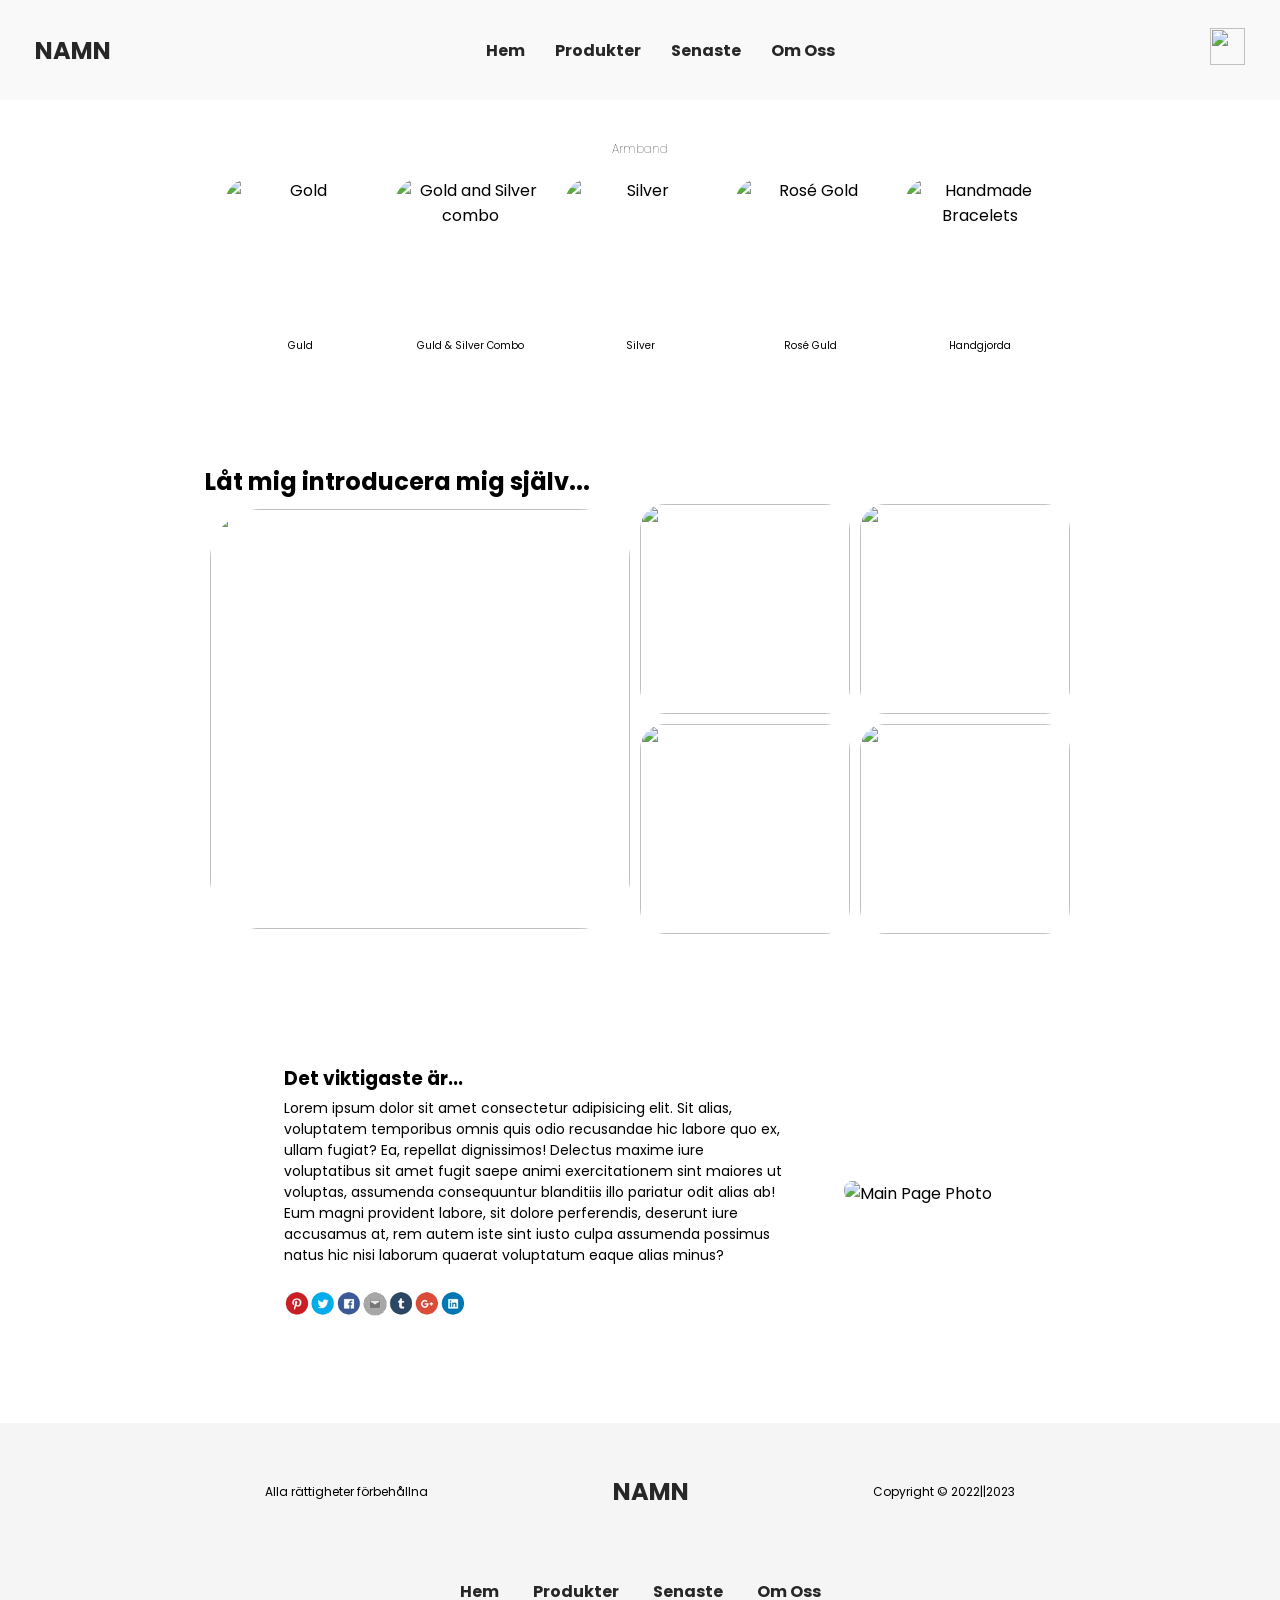
==== index.html @ fe63a600 "new" ====
<!DOCTYPE html>
<html lang="en">
<head>
    <meta charset="UTF-8">
    <meta http-equiv="X-UA-Compatible" content="IE=edge">
    <meta name="viewport" content="width=device-width, initial-scale=1.0">
    <title>NAMN</title>
    <link rel="stylesheet" href="css/style.css">
</head>

<body>

    <header>
        <section id="header-section">
            <div id="logo-div">
                <h2>NAMN</h2>
            </div>
            <div id="nav-div">
                <nav>
                    <ul id="nav-ul">
                        <a href="http://127.0.0.1:5500/index.html" class="nav-a" class="fade-in">Hem</a>
                        <a href="http://127.0.0.1:5500/item.html" class="nav-a">Produkter</a>
                        <a href="http://127.0.0.1:5500/latest.html" class="nav-a">Senaste</a>
                        <a href="http://127.0.0.1:5500/aboutus.html" class="nav-a">Om Oss</a>
                    </ul>
                </nav>
            </div>
            <div id="cart-div">
                <a href="http://127.0.0.1:5500/cart.html">
                    <img id="shopping-bag" src="https://img.icons8.com/material/96/null/shopping-bag--v1.png"/>
                </a>
            </div>
        </section>
    </header>

    <main>
        <section id="diff-brac">
            <h1 id="brac-title">Armband</h1>
            <div id="diff-brac-coll">
                <div id="brac-g" class="brac-div">
                    <img class="img-brac" src="https://mulicollection.com/wp-content/uploads/2021/08/ropechainbracelet-1.jpg" alt="Gold">
                    <p class="brac-p">Guld</p>
                </div>
                <div id="brac-gsc" class="brac-div">
                    <img class="img-brac" src="https://www.edblad.com/img/1064/1200/resize/e/d/edblad-tennis-bracelet-gold-steel-cu-124913.jpg" alt="Gold and Silver combo">
                    <p class="brac-p">Guld & Silver Combo</p>
                </div>
                <div id="brac-s" class="brac-div">
                    <img class="img-brac" src="https://i00.eu/img/413/1200x630/dx3n0v9j/53200.jpg" alt="Silver">
                    <p class="brac-p">Silver</p>
                </div>
                <div id="brac-rg" class="brac-div">
                    <img class="img-brac" src="https://assets.hermes.com/is/image/hermesproduct/kelly-bracelet-small-model--109032B%2000-worn-2-0-0-800-800_g.jpg" alt="Rosé Gold">
                    <p class="brac-p">Rosé Guld</p>
                </div>
                <div id="brac-hm" class="brac-div">
                    <img class="img-brac" src="https://cf.shopee.ph/file/92b703162d908feb8e11d3dda198918f_tn" alt="Handmade Bracelets">
                    <p class="brac-p">Handgjorda</p>
                </div>
            </div>
        </section>

        <section id="main-page-info">
            <h1 id="content-title">Låt mig introducera mig själv...</h1>
            <div id="content">
                <div id="content-big-img-div">
                    <img id="content-big-img" src="https://assets.hermes.com/is/image/hermesproduct/finesse-bracelet--219410B%2000-worn-2-0-0-800-800_g.jpg" alt="">
                </div>
                <div id="content-small-img-div">
                    <div id="content-div-one">
                        <img class="content-small-img" src="https://cdn.shopify.com/s/files/1/2717/9338/products/fwcc_petite_navette_bracelete_crystal_1f5cb4fd-4110-4efd-97fd-48c0223bf688_700x700.jpg?v=1664975028" alt="">
                        <img class="content-small-img" src="https://quickbutik.imgix.net/15283X/products/63b6ed62478ef.jpeg" alt="">
                    </div>
                    <div id="content-div-two">
                        <img class="content-small-img" src="https://cdn.shopify.com/s/files/1/2717/9338/products/zarazara_700x700.jpg?v=1643012991" alt="">
                        <img class="content-small-img" src="https://lilyandrose.se/wp-content/uploads/2018/08/50251.jpg" alt="">
                    </div>
                </div>
            </div>
        </section>

        <section id="main-page-text-info">
            <div id="main-page-text-content">
                <div id="main-page-text">
                    <h3>Det viktigaste är...</h3>
                    <p id="main-text-p">Lorem ipsum dolor sit amet consectetur adipisicing elit. Sit alias, voluptatem temporibus omnis quis odio recusandae hic labore quo ex, ullam fugiat? Ea, repellat dignissimos! Delectus maxime iure voluptatibus sit amet fugit saepe animi exercitationem sint maiores ut voluptas, assumenda consequuntur blanditiis illo pariatur odit alias ab! Eum magni provident labore, sit dolore perferendis, deserunt iure accusamus at, rem autem iste sint iusto culpa assumenda possimus natus hic nisi laborum quaerat voluptatum eaque alias minus?</p>
                    <div id="share-button">
                        <div id="social-media-share-buttons">
                            <a href="http://127.0.0.1:5500/item.html">
                                <img id="smsb" src="img/misc/share.png" alt="Social Media Share buttons">
                            </a>
                            
                        </div>
                    </div>
                </div>
                <div id="main-page-text-photo">
                    <img id="main-photo" src="https://assets.hermes.com/is/image/hermesproduct/finesse-bracelet--219410B%2000-worn-2-0-0-800-800_g.jpg" alt="Main Page Photo">
                </div>
            </div>
        </section>
    </main>

    <footer>
        <div id="footer-div">
            <p class="footer-p">Alla rättigheter förbehållna</p>
            <h2>NAMN</h2>
            <p class="footer-p">Copyright © 2022||2023</p>
        </div>
        <div id="nav-div2">
            <nav id="nav-footer-div2">
                <ul id="ul-footer2">
                    <a href="http://127.0.0.1:5500/index.html" class="nav-a" class="fade-in">Hem</a>
                    <a href="http://127.0.0.1:5500/item.html" class="nav-a">Produkter</a>
                    <a href="http://127.0.0.1:5500/latest.html" class="nav-a">Senaste</a>
                    <a href="http://127.0.0.1:5500/aboutus.html" class="nav-a">Om Oss</a>
                </ul>
            </nav>
        </div>
    </footer>

    <script src="js/script.js"></script>

</body>
</html>
---- css/style.css ----
@import url('https://fonts.googleapis.com/css2?family=Poppins:wght@500&display=swap');

* {
    margin: 0;
    padding: 0;
    font-family: 'Poppins', sans-serif;
}

body {
    margin: 0;
    padding: 0;
    background-color: white;
}

html {
    scroll-behavior: smooth;
}

#header-section {
    display: flex;
    justify-content: space-between;
    align-items: center;
    text-align: center;
    width: auto;
    height: 100px;
    background-color: rgb(249, 249, 249);
}

h2 {
    color: rgb(39, 39, 39);
}

#logo-div {
    margin: 35px;
}

#nav-ul {
    display: flex;
}

nav a {
    text-decoration: none;
    margin: 15px;
    color: rgb(39, 39, 39);
    font-weight: bold;
    transition: 0.25s;
    font-size: 16px;
}

nav a:hover {
    color: rgb(119, 119, 119);
}

nav a:not(:hover) {
    opacity: 100%;
}

#cart-div {
    margin: 35px;
}

#shopping-bag {
    width: 35px;
    height: 37.5px;
}

@media screen and (max-width: 800px) {
    nav a {
        display: none;
    }
}

#diff-brac {
    display: grid;
    justify-content: center;
    align-items: center;
    text-align: center;
    margin-top: 40px;
}

#diff-brac-coll {
    display: flex;
    align-items: center;
    justify-content: center;
    margin: 10px;
}

.brac-p {
    font-size: 10px;
}

#brac-title {
    font-size: 12px;
    font-weight: 100;
}

.img-brac {
    display: grid;
    height: 150px;
    width: 150px;
    margin: 10px;
    border: none;
    border-radius: 25px;
    transition: 0.35s;
}

.img-brac:hover {
    opacity: 60%;
}

.img-brac:not(:hover) {
    opacity: 100%;
}

p {
    font-size: 14px;
    text-align: center;
}

#main-page-info {
    margin: 50px;
    display: grid;
    justify-content: center;
    align-items: center;
}

#content {
    display: flex;
    justify-content: center;
    align-items: center;
    text-align: center;
}

#content-big-img-div {
    display: flex;
    align-items: center;
    justify-content: center;
}

#content-small-img-div {
    display: grid;
    justify-content: center;
    text-align: center;
    align-items: center ;
}

.content-small-img {
    height: 210px;
    width: 210px;
    margin: 5px;
    transition: .35s;
    border: 0 solid;
    border-radius: 25px;
}

.content-small-img:hover {
    height: 220px;
    width: 220px;
}

#content-big-img:not(:hover) {
    height: 210px;
    width: 210px;
}

#content-big-img {
    height: 420px;
    width: 420px;
    margin: 5px;
    transition: .35s;
    border: 0 solid;
    border-radius: 50px;
}

#content-big-img:hover {
    height: 430px;
    width: 430px;
}

#content-big-img:not(:hover) {
    height: 420px;
    width: 420px;
}

#content-div-one {
    display: flex;
    justify-content: center;
    align-items: center;
}

#content-div-two {
    display: flex;
    justify-content: center;
    align-items: center;
}

#content-title {
    margin-top: 50px;
}

#main-page-text-info {
    display: flex;
    justify-content: center;
    align-items: center;
    margin-bottom: 100px;
}

#main-page-text-content {
    width: 950px;
    display: flex;
    justify-content: center;
    align-items: center;
    margin-top: 75px;
}

#main-page-text-photo {
    margin-left: 25px;
}

#main-photo {
    height: 500px;
    width: 500px;
    margin: 5px;
    border: 0 solid;
    border-radius: 50px 100px 50px 100px;
}

#main-page-text {
    width: 500px;
    margin-right: 30px;
}

#main-text-p {
    margin-top: 5px;
    text-align: start;
    font-size: 14px;
}

#smsb {
    margin-top: 25px;
    height: 25px;
}

#nav-div2 {
    display: flex;
    justify-content: center;
    align-items: center;
    text-align: center;
}

footer {
    display: grid;
    justify-content: center;
    align-items: center;
    height: 200px;
    width: auto;
    background-color: whitesmoke;
}

#footer-div {
    display: flex;
    align-items: center;
    text-align: center;
    justify-content: space-between;
    width: 750px;
    height: 100px;
}

.footer-p {
    font-size: 12px;
}
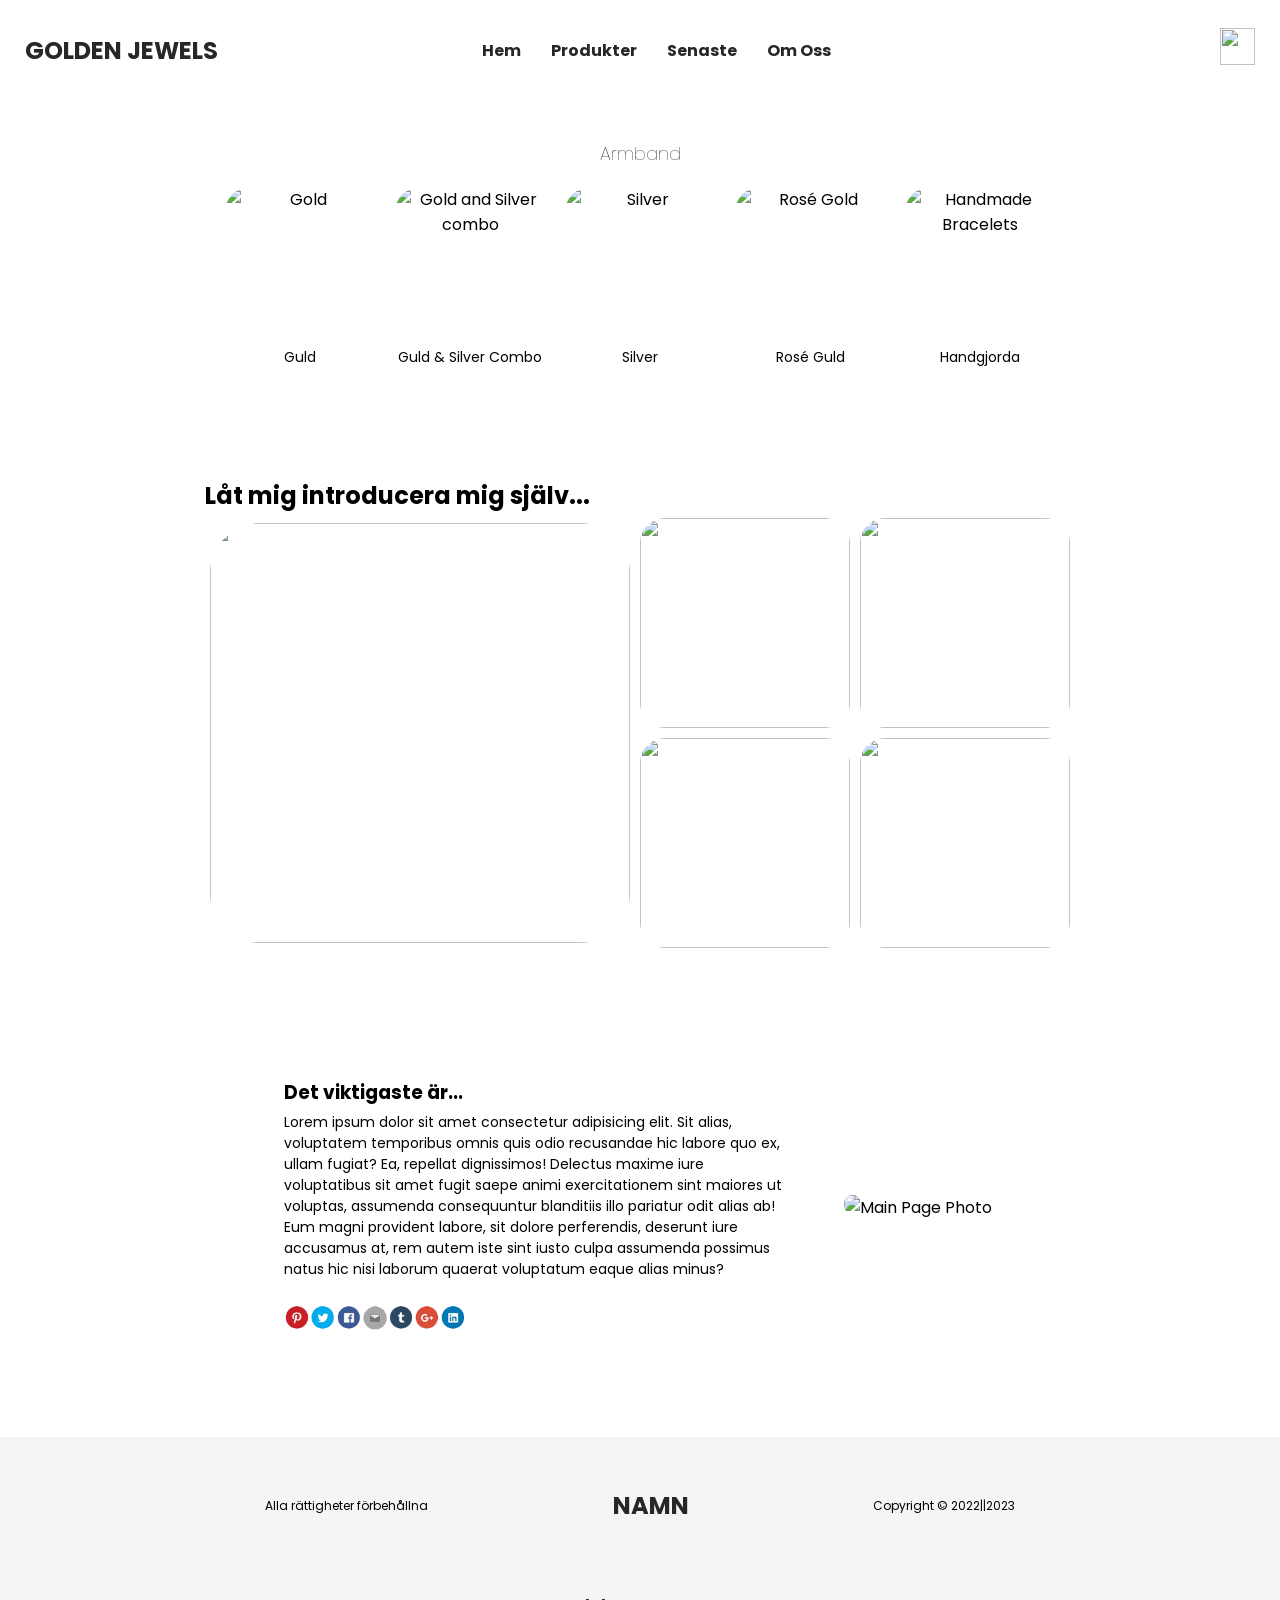
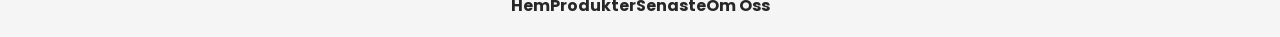
==== commit d23d6204: "new2" ====
--- a/index.html
+++ b/index.html
@@ -4,7 +4,7 @@
     <meta charset="UTF-8">
     <meta http-equiv="X-UA-Compatible" content="IE=edge">
     <meta name="viewport" content="width=device-width, initial-scale=1.0">
-    <title>NAMN</title>
+    <title>GOLDEN JEWELS</title>
     <link rel="stylesheet" href="css/style.css">
 </head>
 
@@ -13,20 +13,18 @@
     <header>
         <section id="header-section">
             <div id="logo-div">
-                <h2>NAMN</h2>
+                <h2>GOLDEN JEWELS</h2>
             </div>
-            <div id="nav-div">
-                <nav>
-                    <ul id="nav-ul">
-                        <a href="http://127.0.0.1:5500/index.html" class="nav-a" class="fade-in">Hem</a>
-                        <a href="http://127.0.0.1:5500/item.html" class="nav-a">Produkter</a>
-                        <a href="http://127.0.0.1:5500/latest.html" class="nav-a">Senaste</a>
-                        <a href="http://127.0.0.1:5500/aboutus.html" class="nav-a">Om Oss</a>
-                    </ul>
-                </nav>
-            </div>
+            <nav id="nav-div">
+                <ul id="nav-ul">
+                    <li><a href="index.html" class="nav-a">Hem</a></li>
+                    <li><a href="products.html" class="nav-a">Produkter</a></li>
+                    <li><a href="latest.html" class="nav-a">Senaste</a></li>
+                    <li><a href="aboutus.html" class="nav-a">Om Oss</a></li>
+                </ul>
+            </nav>
             <div id="cart-div">
-                <a href="http://127.0.0.1:5500/cart.html">
+                <a href="cart.html">
                     <img id="shopping-bag" src="https://img.icons8.com/material/96/null/shopping-bag--v1.png"/>
                 </a>
             </div>
@@ -69,11 +67,11 @@
                 <div id="content-small-img-div">
                     <div id="content-div-one">
                         <img class="content-small-img" src="https://cdn.shopify.com/s/files/1/2717/9338/products/fwcc_petite_navette_bracelete_crystal_1f5cb4fd-4110-4efd-97fd-48c0223bf688_700x700.jpg?v=1664975028" alt="">
-                        <img class="content-small-img" src="https://quickbutik.imgix.net/15283X/products/63b6ed62478ef.jpeg" alt="">
+                        <img class="content-small-img" src="https://cdn.shopify.com/s/files/1/2717/9338/products/zarazara_700x700.jpg?v=1643012991" alt="">
                     </div>
                     <div id="content-div-two">
                         <img class="content-small-img" src="https://cdn.shopify.com/s/files/1/2717/9338/products/zarazara_700x700.jpg?v=1643012991" alt="">
-                        <img class="content-small-img" src="https://lilyandrose.se/wp-content/uploads/2018/08/50251.jpg" alt="">
+                        <img class="content-small-img" src="https://cdn.shopify.com/s/files/1/2717/9338/products/fwcc_petite_navette_bracelete_crystal_1f5cb4fd-4110-4efd-97fd-48c0223bf688_700x700.jpg?v=1664975028" alt="">
                     </div>
                 </div>
             </div>
@@ -86,7 +84,7 @@
                     <p id="main-text-p">Lorem ipsum dolor sit amet consectetur adipisicing elit. Sit alias, voluptatem temporibus omnis quis odio recusandae hic labore quo ex, ullam fugiat? Ea, repellat dignissimos! Delectus maxime iure voluptatibus sit amet fugit saepe animi exercitationem sint maiores ut voluptas, assumenda consequuntur blanditiis illo pariatur odit alias ab! Eum magni provident labore, sit dolore perferendis, deserunt iure accusamus at, rem autem iste sint iusto culpa assumenda possimus natus hic nisi laborum quaerat voluptatum eaque alias minus?</p>
                     <div id="share-button">
                         <div id="social-media-share-buttons">
-                            <a href="http://127.0.0.1:5500/item.html">
+                            <a href="item.html">
                                 <img id="smsb" src="img/misc/share.png" alt="Social Media Share buttons">
                             </a>
                             
@@ -109,10 +107,10 @@
         <div id="nav-div2">
             <nav id="nav-footer-div2">
                 <ul id="ul-footer2">
-                    <a href="http://127.0.0.1:5500/index.html" class="nav-a" class="fade-in">Hem</a>
-                    <a href="http://127.0.0.1:5500/item.html" class="nav-a">Produkter</a>
-                    <a href="http://127.0.0.1:5500/latest.html" class="nav-a">Senaste</a>
-                    <a href="http://127.0.0.1:5500/aboutus.html" class="nav-a">Om Oss</a>
+                    <a href="index.html" class="nav-a" class="fade-in">Hem</a>
+                    <a href="products.html" class="nav-a">Produkter</a>
+                    <a href="latest.html" class="nav-a">Senaste</a>
+                    <a href="aboutus.html" class="nav-a">Om Oss</a>
                 </ul>
             </nav>
         </div>
--- a/css/style.css
+++ b/css/style.css
@@ -18,12 +18,12 @@
 
 #header-section {
     display: flex;
-    justify-content: space-between;
-    align-items: center;
-    text-align: center;
-    width: auto;
+    justify-content: center;
+    align-items: center;
+    text-align: center;
+    width: 100%;
     height: 100px;
-    background-color: rgb(249, 249, 249);
+    background-color: white;
 }
 
 h2 {
@@ -31,16 +31,37 @@
 }
 
 #logo-div {
-    margin: 35px;
+    display: flex;
+    justify-content: center;
+    align-items: center;
+    text-align: center;
+    margin-left: 25px;
+}
+
+#nav-div {
+    flex: 1;
+}
+
+nav {
+    display: flex;
+    justify-content: center;
+}
+
+nav ul {
+    display: flex;
+    list-style: none;
 }
 
 #nav-ul {
-    display: flex;
+    margin-right: 125px;
+}
+
+nav li {
+    margin: 0 15px;
 }
 
 nav a {
     text-decoration: none;
-    margin: 15px;
     color: rgb(39, 39, 39);
     font-weight: bold;
     transition: 0.25s;
@@ -56,7 +77,7 @@
 }
 
 #cart-div {
-    margin: 35px;
+    margin-right: 25px;
 }
 
 #shopping-bag {
@@ -86,11 +107,11 @@
 }
 
 .brac-p {
-    font-size: 10px;
+    font-size: 14px;
 }
 
 #brac-title {
-    font-size: 12px;
+    font-size: 18px;
     font-weight: 100;
 }
 
@@ -248,6 +269,214 @@
     text-align: center;
 }
 
+#section-item {
+    margin-top: 50px;
+    display: flex;
+    justify-content: center;
+    align-items: center;
+}
+
+#item-main {
+    background-color: white;
+}
+
+#item-photos {
+    display: grid;
+    justify-content: center;
+    width: 500px;
+    margin-left: 200px;
+    margin-right: 200px;
+}
+
+#item-photo-big, .item-photo-small {
+    box-shadow: 2px 2px 5px rgba(0, 0, 0, 0.3);
+}
+
+#title-item {
+    display: grid;
+    justify-content: start;
+    margin-left: 10px;
+}
+
+#item-h1 {
+    font-size: 32px;
+    font-weight: 1;
+}
+
+#item-h1-p {
+    text-align: start;
+    font-size: 12px;
+}
+
+.line {
+    width: 400px;
+    height: 4px;
+    margin: 10px;
+    border: 0;
+    border-radius: 50px;
+    background-color: rgb(219, 219, 219);
+}
+
+#line1 {
+    margin-top: 75px;
+}
+
+#line2 {
+    margin-bottom: 100px;
+}
+
+.line-flex {
+    display: flex;
+    align-items: center;
+    justify-content: center;
+}
+
+#item-photo-big {
+    height: 550px;
+    width: 550px;
+    border: 0 solid;
+    border-radius: 5px;
+}
+
+.item-photo-small {
+    height: 75px;
+    width: 75px;
+    border: 0 solid;
+    border-radius: 5px;
+    margin-top: 10px;
+}
+
+.item-photo-small:hover {
+    opacity: 50%;
+}
+
+#item-photo-big:hover {
+    opacity: 50%;
+}
+
+#item-choice {
+    display: grid;
+    justify-content: center;
+    align-items: center;
+    text-align: center;
+    width: 400px;
+    margin: 50px;
+}
+
+#item-button1 {
+    display: flex;
+    justify-content: space-between;
+    align-items: center;
+    text-align: center;
+    height: 30px;
+    margin: 5px;
+    margin-left: 10px;
+    margin-right: 5px;
+}
+
+#upp-down-buttons {
+    display: flex;
+    justify-content: center;
+    align-items: center;
+}
+
+#minus {
+    border: 0 solid gray;
+    color: white;
+    border-radius: 5px;
+    background-color: rgb(22, 22, 22);
+    cursor: pointer;
+    height: 21px;
+    width: 25px;
+    margin: 5px;
+}
+
+#zero {
+    display: flex;
+    align-items: center;
+    justify-content: center;
+    border: 0 solid gray;
+    color: white;
+    border-radius: 5px;
+    background-color: rgb(22, 22, 22);
+    cursor: pointer;
+    height: 25px;
+    width: 25px;
+    margin: 5px;
+}
+
+#plus {
+    border: 0 solid gray;
+    color: white;
+    border-radius: 5px;
+    background-color: rgb(22, 22, 22);
+    cursor: pointer;
+    height: 21px;
+    width: 25px;
+    margin: 5px;
+}
+
+#size {
+    display: flex;
+    align-items: center;
+    justify-content: center;
+    border: 0 solid gray;
+    color: white;
+    border-radius: 5px;
+    background-color: rgb(22, 22, 22);
+    cursor: pointer;
+    height: 30px;
+    width: 75px;
+    margin: 5px;
+    margin-right: 10px;
+}
+
+#cart-button {
+    display: flex;
+    align-items: center;
+    justify-content: center;
+    border: 0 solid gray;
+    color: white;
+    border-radius: 5px;
+    background-color: rgb(22, 22, 22);
+    cursor: pointer;
+    height: 30px;
+    width: 150px;
+    margin: 5px;
+    margin-right: -1px;
+}
+
+#item-button2 {
+    display: flex;
+    justify-content: space-between;
+    align-items: center;
+    text-align: center;
+    margin-left: 10px;
+}
+
+#item-button3 {
+    display: flex;
+    justify-content: space-between;
+    align-items: center;
+    text-align: center;
+    margin-left: 10px;
+    margin-right: 10px;
+}
+
+.item-p {
+    text-align: start;
+}
+
+#description {
+    display: grid;
+    align-items: center;
+    text-align: center;
+    justify-content: center;
+    height: 400px;
+    width: 500px;
+    margin-bottom: 100px;
+}
+
 footer {
     display: grid;
     justify-content: center;
@@ -268,4 +497,283 @@
 
 .footer-p {
     font-size: 12px;
+}
+
+.card-layout {
+    display: flex;
+    justify-content: center;
+    align-items: center;
+}
+
+.d-flex {
+    display: -webkit-box;
+    display: -ms-flexbox;
+    display: flex;
+}
+  
+.align-center {
+    -webkit-box-align: center;
+    -ms-flex-align: center;
+    align-items: center;
+}
+  
+.flex-centerY-centerX {
+    justify-content: center;
+    -webkit-box-pack: center;
+    -ms-flex-pack: center;
+    justify-content: center;
+    -webkit-box-align: center;
+    -ms-flex-align: center;
+    align-items: center;
+}
+  
+.page-wrapper {
+    height: 100%;
+    display: table;
+}
+  
+.page-wrapper .page-inner {
+    display: table-cell;
+    vertical-align: middle;
+}
+  
+.el-wrapper {
+    width: 360px;
+    padding: 15px;
+    margin: 15px auto;
+    background-color: #fff;
+}
+  
+@media (max-width: 991px) {
+    .el-wrapper {
+      width: 345px;
+    }
+}
+  
+@media (max-width: 767px) {
+    .el-wrapper {
+      width: 290px;
+      margin: 30px auto;
+    }
+}
+  
+.el-wrapper:hover .h-bg {
+    left: 0px;
+}
+  
+.el-wrapper:hover .price {
+    left: 20px;
+    -webkit-transform: translateY(-50%);
+    -ms-transform: translateY(-50%);
+    -o-transform: translateY(-50%);
+    transform: translateY(-50%);
+    color: whitesmoke;
+}
+  
+.el-wrapper:hover .add-to-cart {
+    left: 50%;
+}
+  
+.el-wrapper:hover .img {
+    webkit-filter: blur(7px);
+    -o-filter: blur(7px);
+    -ms-filter: blur(7px);
+    filter: blur(7px);
+    filter: progid:DXImageTransform.Microsoft.Blur(pixelradius='7', shadowopacity='0.0');
+    opacity: 0.4;
+}
+  
+.el-wrapper:hover .info-inner {
+    bottom: 155px;
+}
+  
+.el-wrapper:hover .a-size {
+    -webkit-transition-delay: 300ms;
+    -o-transition-delay: 300ms;
+    transition-delay: 300ms;
+    bottom: 50px;
+    opacity: 1;
+}
+  
+.el-wrapper .box-down {
+    width: 100%;
+    height: 60px;
+    position: relative;
+    overflow: hidden;
+}
+
+.box-up {
+    background-color: whitesmoke;
+}
+  
+.el-wrapper .box-up {
+    width: 100%;
+    height: 300px;
+    position: relative;
+    overflow: hidden;
+    text-align: center;
+}
+  
+.el-wrapper .img {
+    padding: 20px 0;
+    -webkit-transition: all 800ms cubic-bezier(0, 0, 0.18, 1);
+    -moz-transition: all 800ms cubic-bezier(0, 0, 0.18, 1);
+    -o-transition: all 800ms cubic-bezier(0, 0, 0.18, 1);
+    transition: all 800ms cubic-bezier(0, 0, 0.18, 1);
+    /* ease-out */
+    -webkit-transition-timing-function: cubic-bezier(0, 0, 0.18, 1);
+    -moz-transition-timing-function: cubic-bezier(0, 0, 0.18, 1);
+    -o-transition-timing-function: cubic-bezier(0, 0, 0.18, 1);
+    transition-timing-function: cubic-bezier(0, 0, 0.18, 1);
+    /* ease-out */
+}
+  
+.h-bg {
+    -webkit-transition: all 800ms cubic-bezier(0, 0, 0.18, 1);
+    -moz-transition: all 800ms cubic-bezier(0, 0, 0.18, 1);
+    -o-transition: all 800ms cubic-bezier(0, 0, 0.18, 1);
+    transition: all 800ms cubic-bezier(0, 0, 0.18, 1);
+/* ease-out */
+    -webkit-transition-timing-function: cubic-bezier(0, 0, 0.18, 1);
+    -moz-transition-timing-function: cubic-bezier(0, 0, 0.18, 1);
+    -o-transition-timing-function: cubic-bezier(0, 0, 0.18, 1);
+    transition-timing-function: cubic-bezier(0, 0, 0.18, 1);
+/* ease-out */
+    width: 665px;
+    height: 100%;
+    background-color: #3f96cd;
+    position: absolute;
+    left: -659px;
+}
+  
+.h-bg .h-bg-inner {
+    width: 50%;
+    height: 100%;
+    background-color: #464646;
+}
+  
+.info-inner {
+    -webkit-transition: all 400ms cubic-bezier(0, 0, 0.18, 1);
+    -moz-transition: all 400ms cubic-bezier(0, 0, 0.18, 1);
+    -o-transition: all 400ms cubic-bezier(0, 0, 0.18, 1);
+    transition: all 400ms cubic-bezier(0, 0, 0.18, 1);
+    /* ease-out */
+    -webkit-transition-timing-function: cubic-bezier(0, 0, 0.18, 1);
+    -moz-transition-timing-function: cubic-bezier(0, 0, 0.18, 1);
+    -o-transition-timing-function: cubic-bezier(0, 0, 0.18, 1);
+    transition-timing-function: cubic-bezier(0, 0, 0.18, 1);
+    /* ease-out */
+    position: absolute;
+    width: 100%;
+    bottom: 25px;
+}
+  
+.info-inner .p-name,
+.info-inner .p-company {
+    display: block;
+}
+  
+.info-inner .p-name {
+    font-family: 'PT Sans', sans-serif;
+    font-size: 18px;
+    color: #252525;
+}
+  
+.info-inner .p-company {
+    font-family: 'Lato', sans-serif;
+    font-size: 12px;
+    text-transform: uppercase;
+    color: #8c8c8c;
+}
+  
+.a-size {
+    -webkit-transition: all 300ms cubic-bezier(0, 0, 0.18, 1);
+    -moz-transition: all 300ms cubic-bezier(0, 0, 0.18, 1);
+    -o-transition: all 300ms cubic-bezier(0, 0, 0.18, 1);
+    transition: all 300ms cubic-bezier(0, 0, 0.18, 1);
+    /* ease-out */
+    -webkit-transition-timing-function: cubic-bezier(0, 0, 0.18, 1);
+    -moz-transition-timing-function: cubic-bezier(0, 0, 0.18, 1);
+    -o-transition-timing-function: cubic-bezier(0, 0, 0.18, 1);
+    transition-timing-function: cubic-bezier(0, 0, 0.18, 1);
+    /* ease-out */
+    position: absolute;
+    width: 100%;
+    bottom: -20px;
+    font-family: 'PT Sans', sans-serif;
+    color: #828282;
+    opacity: 0;
+}
+  
+.a-size .size {
+    color: #252525;
+}
+
+.cart {
+    display: block;
+    position: absolute;
+    width: 100%;
+    height: 100%;
+    top: 0;
+    left: 0;
+    font-family: 'Lato', sans-serif;
+    font-weight: 700;
+}
+  
+.cart .price {
+    -webkit-transition: all 600ms cubic-bezier(0, 0, 0.18, 1);
+    -moz-transition: all 600ms cubic-bezier(0, 0, 0.18, 1);
+    -o-transition: all 600ms cubic-bezier(0, 0, 0.18, 1);
+    transition: all 600ms cubic-bezier(0, 0, 0.18, 1);
+    /* ease-out */
+    -webkit-transition-timing-function: cubic-bezier(0, 0, 0.18, 1);
+    -moz-transition-timing-function: cubic-bezier(0, 0, 0.18, 1);
+    -o-transition-timing-function: cubic-bezier(0, 0, 0.18, 1);
+    transition-timing-function: cubic-bezier(0, 0, 0.18, 1);
+    /* ease-out */
+    -webkit-transition-delay: 100ms;
+    -o-transition-delay: 100ms;
+    transition-delay: 100ms;
+    display: block;
+    position: absolute;
+    top: 50%;
+    left: 50%;
+    -webkit-transform: translate(-50%, -50%);
+    -ms-transform: translate(-50%, -50%);
+    -o-transform: translate(-50%, -50%);
+    transform: translate(-50%, -50%);
+    font-size: 16px;
+    color: #252525;
+}
+  
+.cart .add-to-cart {
+    -webkit-transition: all 600ms cubic-bezier(0, 0, 0.18, 1);
+    -moz-transition: all 600ms cubic-bezier(0, 0, 0.18, 1);
+    -o-transition: all 600ms cubic-bezier(0, 0, 0.18, 1);
+    transition: all 600ms cubic-bezier(0, 0, 0.18, 1);
+    /* ease-out */
+    -webkit-transition-timing-function: cubic-bezier(0, 0, 0.18, 1);
+    -moz-transition-timing-function: cubic-bezier(0, 0, 0.18, 1);
+    -o-transition-timing-function: cubic-bezier(0, 0, 0.18, 1);
+    transition-timing-function: cubic-bezier(0, 0, 0.18, 1);
+    /* ease-out */
+    -webkit-transition-delay: 100ms;
+    -o-transition-delay: 100ms;
+    transition-delay: 100ms;
+    display: block;
+    position: absolute;
+    top: 50%;
+    left: 110%;
+    -webkit-transform: translate(-50%, -50%);
+    -ms-transform: translate(-50%, -50%);
+    -o-transform: translate(-50%, -50%);
+    transform: translate(-50%, -50%);
+}
+  
+.cart .add-to-cart .txt {
+    font-size: 12px;
+    color: #fff;
+    letter-spacing: 0.045em;
+    text-transform: uppercase;
+    white-space: nowrap;
 }
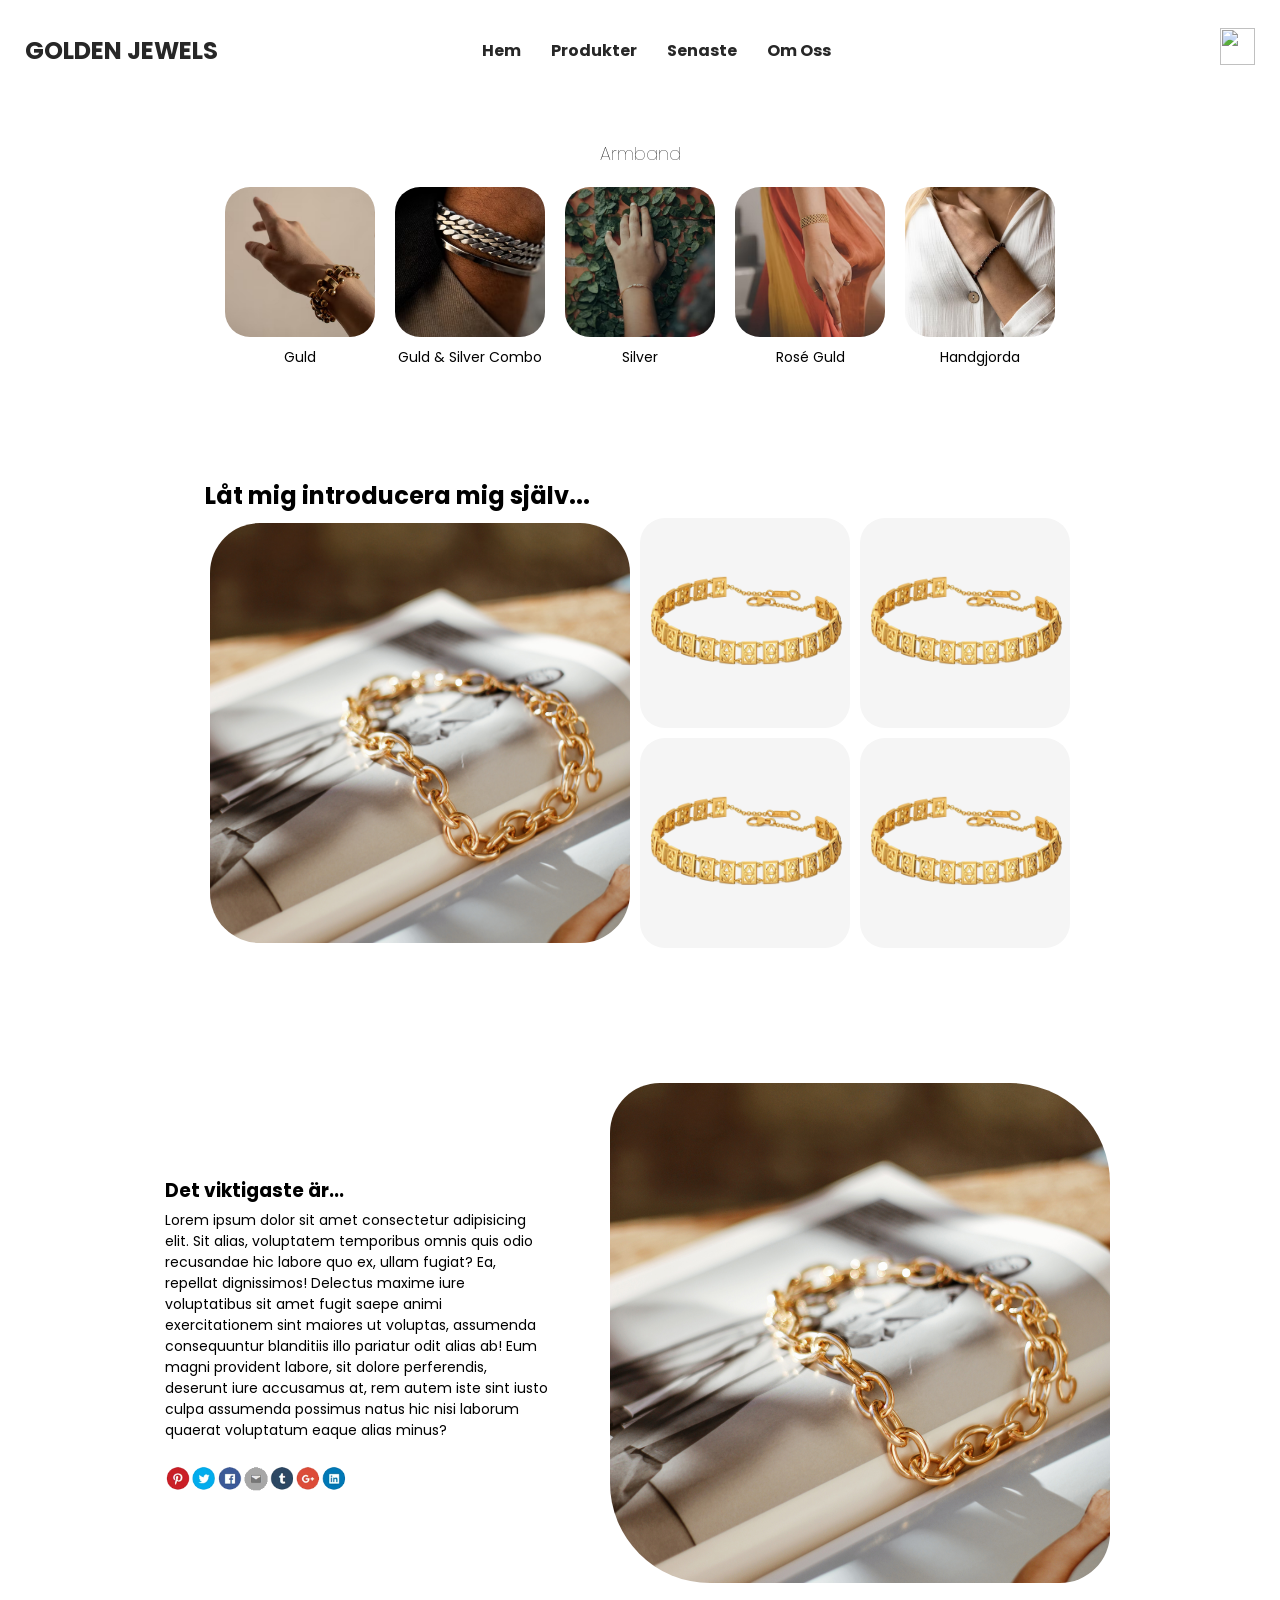
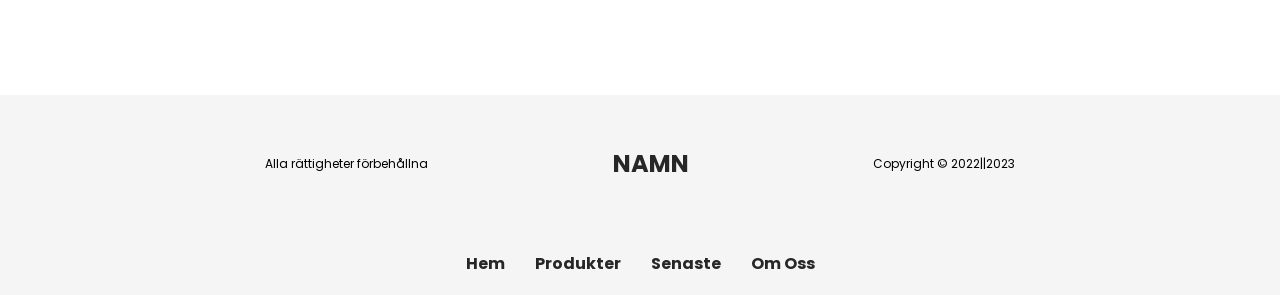
==== commit 4ddb5290: "push" ====
--- a/index.html
+++ b/index.html
@@ -36,23 +36,23 @@
             <h1 id="brac-title">Armband</h1>
             <div id="diff-brac-coll">
                 <div id="brac-g" class="brac-div">
-                    <img class="img-brac" src="https://mulicollection.com/wp-content/uploads/2021/08/ropechainbracelet-1.jpg" alt="Gold">
+                    <img class="img-brac" src="img/photos/photo1.jpg" alt="Gold">
                     <p class="brac-p">Guld</p>
                 </div>
                 <div id="brac-gsc" class="brac-div">
-                    <img class="img-brac" src="https://www.edblad.com/img/1064/1200/resize/e/d/edblad-tennis-bracelet-gold-steel-cu-124913.jpg" alt="Gold and Silver combo">
+                    <img class="img-brac" src="img/photos/photo2.jpg" alt="Gold and Silver combo">
                     <p class="brac-p">Guld & Silver Combo</p>
                 </div>
                 <div id="brac-s" class="brac-div">
-                    <img class="img-brac" src="https://i00.eu/img/413/1200x630/dx3n0v9j/53200.jpg" alt="Silver">
+                    <img class="img-brac" src="img/photos/photo3.jpg" alt="Silver">
                     <p class="brac-p">Silver</p>
                 </div>
                 <div id="brac-rg" class="brac-div">
-                    <img class="img-brac" src="https://assets.hermes.com/is/image/hermesproduct/kelly-bracelet-small-model--109032B%2000-worn-2-0-0-800-800_g.jpg" alt="Rosé Gold">
+                    <img class="img-brac" src="img/photos/photo4.jpg" alt="Rosé Gold">
                     <p class="brac-p">Rosé Guld</p>
                 </div>
                 <div id="brac-hm" class="brac-div">
-                    <img class="img-brac" src="https://cf.shopee.ph/file/92b703162d908feb8e11d3dda198918f_tn" alt="Handmade Bracelets">
+                    <img class="img-brac" src="img/photos/photo5.jpg" alt="Handmade Bracelets">
                     <p class="brac-p">Handgjorda</p>
                 </div>
             </div>
@@ -62,16 +62,16 @@
             <h1 id="content-title">Låt mig introducera mig själv...</h1>
             <div id="content">
                 <div id="content-big-img-div">
-                    <img id="content-big-img" src="https://assets.hermes.com/is/image/hermesproduct/finesse-bracelet--219410B%2000-worn-2-0-0-800-800_g.jpg" alt="">
+                    <img id="content-big-img" src="img/photos/main.jpg" alt="">
                 </div>
                 <div id="content-small-img-div">
                     <div id="content-div-one">
-                        <img class="content-small-img" src="https://cdn.shopify.com/s/files/1/2717/9338/products/fwcc_petite_navette_bracelete_crystal_1f5cb4fd-4110-4efd-97fd-48c0223bf688_700x700.jpg?v=1664975028" alt="">
-                        <img class="content-small-img" src="https://cdn.shopify.com/s/files/1/2717/9338/products/zarazara_700x700.jpg?v=1643012991" alt="">
+                        <img class="content-small-img" src="img/product/gold-bracelet.png" alt="">
+                        <img class="content-small-img" src="img/product/gold-bracelet.png" alt="">
                     </div>
                     <div id="content-div-two">
-                        <img class="content-small-img" src="https://cdn.shopify.com/s/files/1/2717/9338/products/zarazara_700x700.jpg?v=1643012991" alt="">
-                        <img class="content-small-img" src="https://cdn.shopify.com/s/files/1/2717/9338/products/fwcc_petite_navette_bracelete_crystal_1f5cb4fd-4110-4efd-97fd-48c0223bf688_700x700.jpg?v=1664975028" alt="">
+                        <img class="content-small-img" src="img/product/gold-bracelet.png" alt="">
+                        <img class="content-small-img" src="img/product/gold-bracelet.png" alt="">
                     </div>
                 </div>
             </div>
@@ -92,7 +92,7 @@
                     </div>
                 </div>
                 <div id="main-page-text-photo">
-                    <img id="main-photo" src="https://assets.hermes.com/is/image/hermesproduct/finesse-bracelet--219410B%2000-worn-2-0-0-800-800_g.jpg" alt="Main Page Photo">
+                    <img id="main-photo" src="img/photos/main.jpg" alt="Main Page Photo">
                 </div>
             </div>
         </section>
@@ -107,11 +107,11 @@
         <div id="nav-div2">
             <nav id="nav-footer-div2">
                 <ul id="ul-footer2">
-                    <a href="index.html" class="nav-a" class="fade-in">Hem</a>
-                    <a href="products.html" class="nav-a">Produkter</a>
-                    <a href="latest.html" class="nav-a">Senaste</a>
-                    <a href="aboutus.html" class="nav-a">Om Oss</a>
-                </ul>
+                    <li><a href="index.html" class="nav-a">Hem</a></li>
+                    <li><a href="products.html" class="nav-a">Produkter</a></li>
+                    <li><a href="latest.html" class="nav-a">Senaste</a></li>
+                    <li><a href="aboutus.html" class="nav-a">Om Oss</a></li>
+                </ul>   
             </nav>
         </div>
     </footer>
--- a/css/style.css
+++ b/css/style.css
@@ -57,7 +57,7 @@
 }
 
 nav li {
-    margin: 0 15px;
+    margin: 0 015px;
 }
 
 nav a {
@@ -89,6 +89,10 @@
     nav a {
         display: none;
     }
+
+    #diff-brac {
+        display: none;
+    }
 }
 
 #diff-brac {
@@ -125,6 +129,10 @@
     transition: 0.35s;
 }
 
+.img {
+    max-width: 60%;
+}
+
 .img-brac:hover {
     opacity: 60%;
 }
@@ -162,7 +170,7 @@
     display: grid;
     justify-content: center;
     text-align: center;
-    align-items: center ;
+    align-items: center;
 }
 
 .content-small-img {
@@ -172,6 +180,7 @@
     transition: .35s;
     border: 0 solid;
     border-radius: 25px;
+    background-color: whitesmoke;
 }
 
 .content-small-img:hover {
@@ -604,6 +613,7 @@
 
 .box-up {
     background-color: whitesmoke;
+    box-shadow: 0px 2px 20px rgba(0, 0, 0, 0.3);
 }
   
 .el-wrapper .box-up {
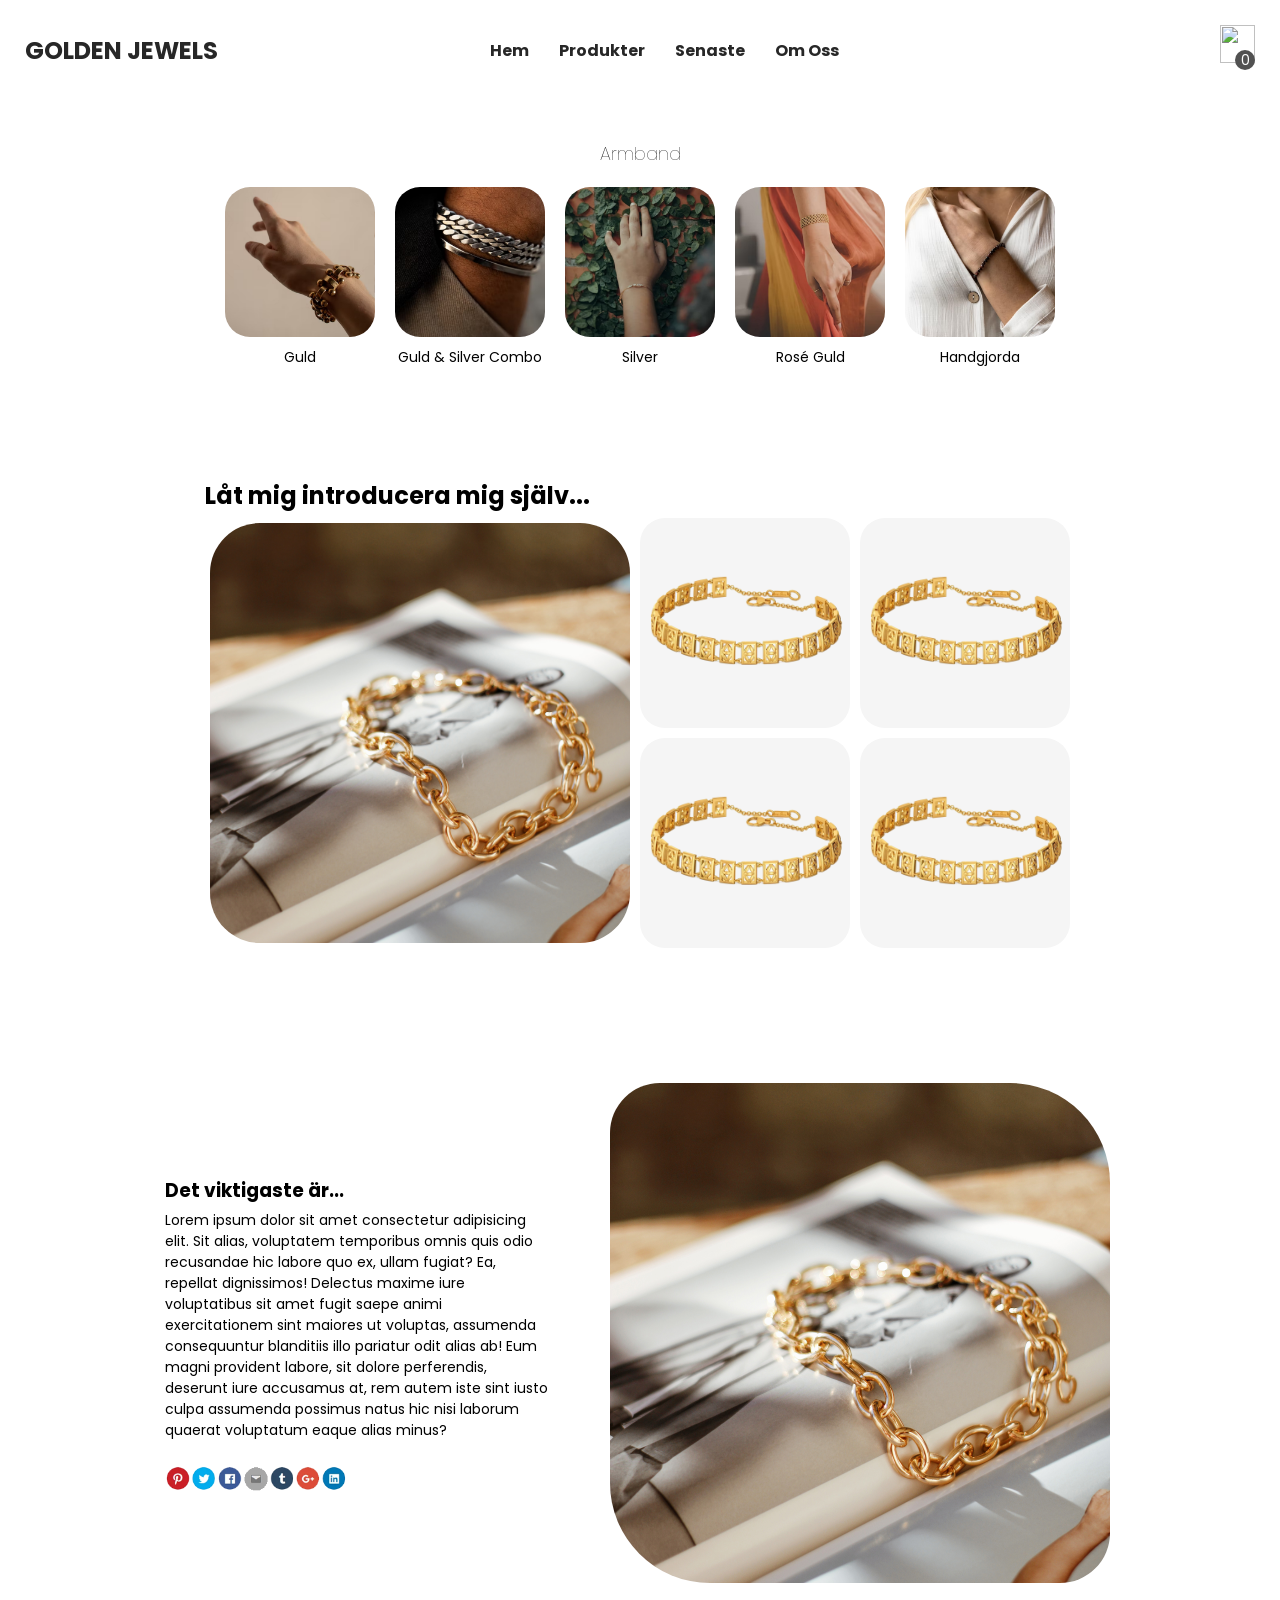
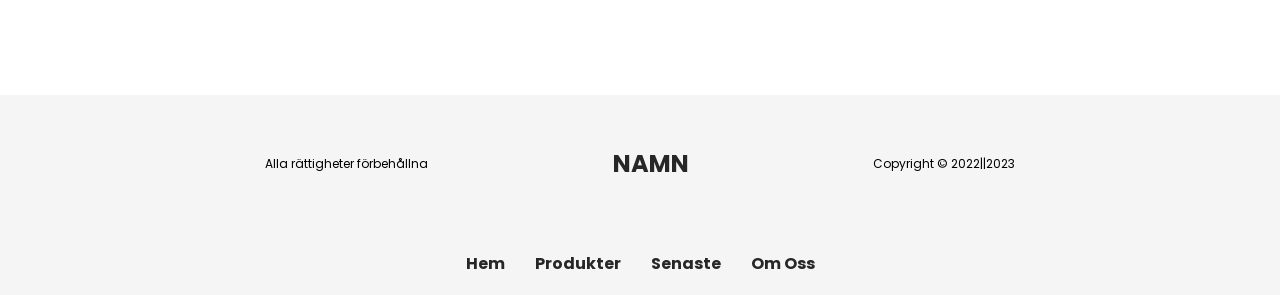
==== commit eb900766: "new3" ====
--- a/index.html
+++ b/index.html
@@ -24,9 +24,12 @@
                 </ul>
             </nav>
             <div id="cart-div">
-                <a href="cart.html">
+                <a href="cart.html" id="cart-img">
                     <img id="shopping-bag" src="https://img.icons8.com/material/96/null/shopping-bag--v1.png"/>
                 </a>
+                <div id="cart-amount-btn">
+                    <p id="cart-amount">0</p>
+                </div>
             </div>
         </section>
     </header>
--- a/css/style.css
+++ b/css/style.css
@@ -83,16 +83,6 @@
 #shopping-bag {
     width: 35px;
     height: 37.5px;
-}
-
-@media screen and (max-width: 800px) {
-    nav a {
-        display: none;
-    }
-
-    #diff-brac {
-        display: none;
-    }
 }
 
 #diff-brac {
@@ -552,238 +542,104 @@
     margin: 15px auto;
     background-color: #fff;
 }
-  
-@media (max-width: 991px) {
-    .el-wrapper {
-      width: 345px;
+
+.container-page-wrapper {
+    display: flex;
+    justify-content: center;
+    align-items: center;
+}
+
+.product-card {
+    border: 0px solid #ccc;
+    border-radius: 10px;
+    padding: 20px;
+    box-shadow: 0 0 10px rgba(0, 0, 0, 0.1);
+    text-align: center;
+    margin: 20px;
+    width: 250px;
+    height: 350px;
+    display: flex;
+    flex-direction: column;
+    justify-content: space-between;
+}
+
+.product-card img {
+    width: 100%;
+    height: 200px;
+    object-fit: cover;
+    border-radius: 10px;
+}
+
+.product-card h2 {
+    font-size: 24px;
+    margin: 0;
+}
+
+.product-card p {
+    font-size: 16px;
+    margin: 0;
+    color: #666;
+}
+
+.product-card button {
+    background-color: #515151;
+    color: #fff;
+    border: none;
+    border-radius: 5px;
+    padding: 10px 20px;
+    font-size: 16px;
+    cursor: pointer;
+    transition: 0.5s;
+}
+
+.product-card button:hover {
+    background-color: #1c1c1c;
+}
+
+#first-sect {
+    margin-top: 50px;
+}
+
+#last-sect {
+    margin-bottom: 100px;
+}
+
+#cart-img {
+    position: absolute;
+    top: 0;
+    right: 0;
+    margin: 25px;
+}
+
+#cart-amount {
+    cursor: pointer;
+    color: white;
+}
+
+#cart-amount-btn {
+    position: relative;
+    background-color: #515151;
+    transition: 0.5s;
+    width: 20px;
+    height: 20px;
+    display: flex;
+    justify-content: center;
+    align-items: center;
+    text-align: center;
+    border-radius: 50%;
+    margin-top: 20px;
+}
+
+#cart-amount-btn:hover {
+    background-color: #7a7a7a;
+}
+
+@media screen and (max-width: 800px) {
+    nav a {
+        display: none;
     }
-}
-  
-@media (max-width: 767px) {
-    .el-wrapper {
-      width: 290px;
-      margin: 30px auto;
+
+    #diff-brac {
+        display: none;
     }
-}
-  
-.el-wrapper:hover .h-bg {
-    left: 0px;
-}
-  
-.el-wrapper:hover .price {
-    left: 20px;
-    -webkit-transform: translateY(-50%);
-    -ms-transform: translateY(-50%);
-    -o-transform: translateY(-50%);
-    transform: translateY(-50%);
-    color: whitesmoke;
-}
-  
-.el-wrapper:hover .add-to-cart {
-    left: 50%;
-}
-  
-.el-wrapper:hover .img {
-    webkit-filter: blur(7px);
-    -o-filter: blur(7px);
-    -ms-filter: blur(7px);
-    filter: blur(7px);
-    filter: progid:DXImageTransform.Microsoft.Blur(pixelradius='7', shadowopacity='0.0');
-    opacity: 0.4;
-}
-  
-.el-wrapper:hover .info-inner {
-    bottom: 155px;
-}
-  
-.el-wrapper:hover .a-size {
-    -webkit-transition-delay: 300ms;
-    -o-transition-delay: 300ms;
-    transition-delay: 300ms;
-    bottom: 50px;
-    opacity: 1;
-}
-  
-.el-wrapper .box-down {
-    width: 100%;
-    height: 60px;
-    position: relative;
-    overflow: hidden;
-}
-
-.box-up {
-    background-color: whitesmoke;
-    box-shadow: 0px 2px 20px rgba(0, 0, 0, 0.3);
-}
-  
-.el-wrapper .box-up {
-    width: 100%;
-    height: 300px;
-    position: relative;
-    overflow: hidden;
-    text-align: center;
-}
-  
-.el-wrapper .img {
-    padding: 20px 0;
-    -webkit-transition: all 800ms cubic-bezier(0, 0, 0.18, 1);
-    -moz-transition: all 800ms cubic-bezier(0, 0, 0.18, 1);
-    -o-transition: all 800ms cubic-bezier(0, 0, 0.18, 1);
-    transition: all 800ms cubic-bezier(0, 0, 0.18, 1);
-    /* ease-out */
-    -webkit-transition-timing-function: cubic-bezier(0, 0, 0.18, 1);
-    -moz-transition-timing-function: cubic-bezier(0, 0, 0.18, 1);
-    -o-transition-timing-function: cubic-bezier(0, 0, 0.18, 1);
-    transition-timing-function: cubic-bezier(0, 0, 0.18, 1);
-    /* ease-out */
-}
-  
-.h-bg {
-    -webkit-transition: all 800ms cubic-bezier(0, 0, 0.18, 1);
-    -moz-transition: all 800ms cubic-bezier(0, 0, 0.18, 1);
-    -o-transition: all 800ms cubic-bezier(0, 0, 0.18, 1);
-    transition: all 800ms cubic-bezier(0, 0, 0.18, 1);
-/* ease-out */
-    -webkit-transition-timing-function: cubic-bezier(0, 0, 0.18, 1);
-    -moz-transition-timing-function: cubic-bezier(0, 0, 0.18, 1);
-    -o-transition-timing-function: cubic-bezier(0, 0, 0.18, 1);
-    transition-timing-function: cubic-bezier(0, 0, 0.18, 1);
-/* ease-out */
-    width: 665px;
-    height: 100%;
-    background-color: #3f96cd;
-    position: absolute;
-    left: -659px;
-}
-  
-.h-bg .h-bg-inner {
-    width: 50%;
-    height: 100%;
-    background-color: #464646;
-}
-  
-.info-inner {
-    -webkit-transition: all 400ms cubic-bezier(0, 0, 0.18, 1);
-    -moz-transition: all 400ms cubic-bezier(0, 0, 0.18, 1);
-    -o-transition: all 400ms cubic-bezier(0, 0, 0.18, 1);
-    transition: all 400ms cubic-bezier(0, 0, 0.18, 1);
-    /* ease-out */
-    -webkit-transition-timing-function: cubic-bezier(0, 0, 0.18, 1);
-    -moz-transition-timing-function: cubic-bezier(0, 0, 0.18, 1);
-    -o-transition-timing-function: cubic-bezier(0, 0, 0.18, 1);
-    transition-timing-function: cubic-bezier(0, 0, 0.18, 1);
-    /* ease-out */
-    position: absolute;
-    width: 100%;
-    bottom: 25px;
-}
-  
-.info-inner .p-name,
-.info-inner .p-company {
-    display: block;
-}
-  
-.info-inner .p-name {
-    font-family: 'PT Sans', sans-serif;
-    font-size: 18px;
-    color: #252525;
-}
-  
-.info-inner .p-company {
-    font-family: 'Lato', sans-serif;
-    font-size: 12px;
-    text-transform: uppercase;
-    color: #8c8c8c;
-}
-  
-.a-size {
-    -webkit-transition: all 300ms cubic-bezier(0, 0, 0.18, 1);
-    -moz-transition: all 300ms cubic-bezier(0, 0, 0.18, 1);
-    -o-transition: all 300ms cubic-bezier(0, 0, 0.18, 1);
-    transition: all 300ms cubic-bezier(0, 0, 0.18, 1);
-    /* ease-out */
-    -webkit-transition-timing-function: cubic-bezier(0, 0, 0.18, 1);
-    -moz-transition-timing-function: cubic-bezier(0, 0, 0.18, 1);
-    -o-transition-timing-function: cubic-bezier(0, 0, 0.18, 1);
-    transition-timing-function: cubic-bezier(0, 0, 0.18, 1);
-    /* ease-out */
-    position: absolute;
-    width: 100%;
-    bottom: -20px;
-    font-family: 'PT Sans', sans-serif;
-    color: #828282;
-    opacity: 0;
-}
-  
-.a-size .size {
-    color: #252525;
-}
-
-.cart {
-    display: block;
-    position: absolute;
-    width: 100%;
-    height: 100%;
-    top: 0;
-    left: 0;
-    font-family: 'Lato', sans-serif;
-    font-weight: 700;
-}
-  
-.cart .price {
-    -webkit-transition: all 600ms cubic-bezier(0, 0, 0.18, 1);
-    -moz-transition: all 600ms cubic-bezier(0, 0, 0.18, 1);
-    -o-transition: all 600ms cubic-bezier(0, 0, 0.18, 1);
-    transition: all 600ms cubic-bezier(0, 0, 0.18, 1);
-    /* ease-out */
-    -webkit-transition-timing-function: cubic-bezier(0, 0, 0.18, 1);
-    -moz-transition-timing-function: cubic-bezier(0, 0, 0.18, 1);
-    -o-transition-timing-function: cubic-bezier(0, 0, 0.18, 1);
-    transition-timing-function: cubic-bezier(0, 0, 0.18, 1);
-    /* ease-out */
-    -webkit-transition-delay: 100ms;
-    -o-transition-delay: 100ms;
-    transition-delay: 100ms;
-    display: block;
-    position: absolute;
-    top: 50%;
-    left: 50%;
-    -webkit-transform: translate(-50%, -50%);
-    -ms-transform: translate(-50%, -50%);
-    -o-transform: translate(-50%, -50%);
-    transform: translate(-50%, -50%);
-    font-size: 16px;
-    color: #252525;
-}
-  
-.cart .add-to-cart {
-    -webkit-transition: all 600ms cubic-bezier(0, 0, 0.18, 1);
-    -moz-transition: all 600ms cubic-bezier(0, 0, 0.18, 1);
-    -o-transition: all 600ms cubic-bezier(0, 0, 0.18, 1);
-    transition: all 600ms cubic-bezier(0, 0, 0.18, 1);
-    /* ease-out */
-    -webkit-transition-timing-function: cubic-bezier(0, 0, 0.18, 1);
-    -moz-transition-timing-function: cubic-bezier(0, 0, 0.18, 1);
-    -o-transition-timing-function: cubic-bezier(0, 0, 0.18, 1);
-    transition-timing-function: cubic-bezier(0, 0, 0.18, 1);
-    /* ease-out */
-    -webkit-transition-delay: 100ms;
-    -o-transition-delay: 100ms;
-    transition-delay: 100ms;
-    display: block;
-    position: absolute;
-    top: 50%;
-    left: 110%;
-    -webkit-transform: translate(-50%, -50%);
-    -ms-transform: translate(-50%, -50%);
-    -o-transform: translate(-50%, -50%);
-    transform: translate(-50%, -50%);
-}
-  
-.cart .add-to-cart .txt {
-    font-size: 12px;
-    color: #fff;
-    letter-spacing: 0.045em;
-    text-transform: uppercase;
-    white-space: nowrap;
 }
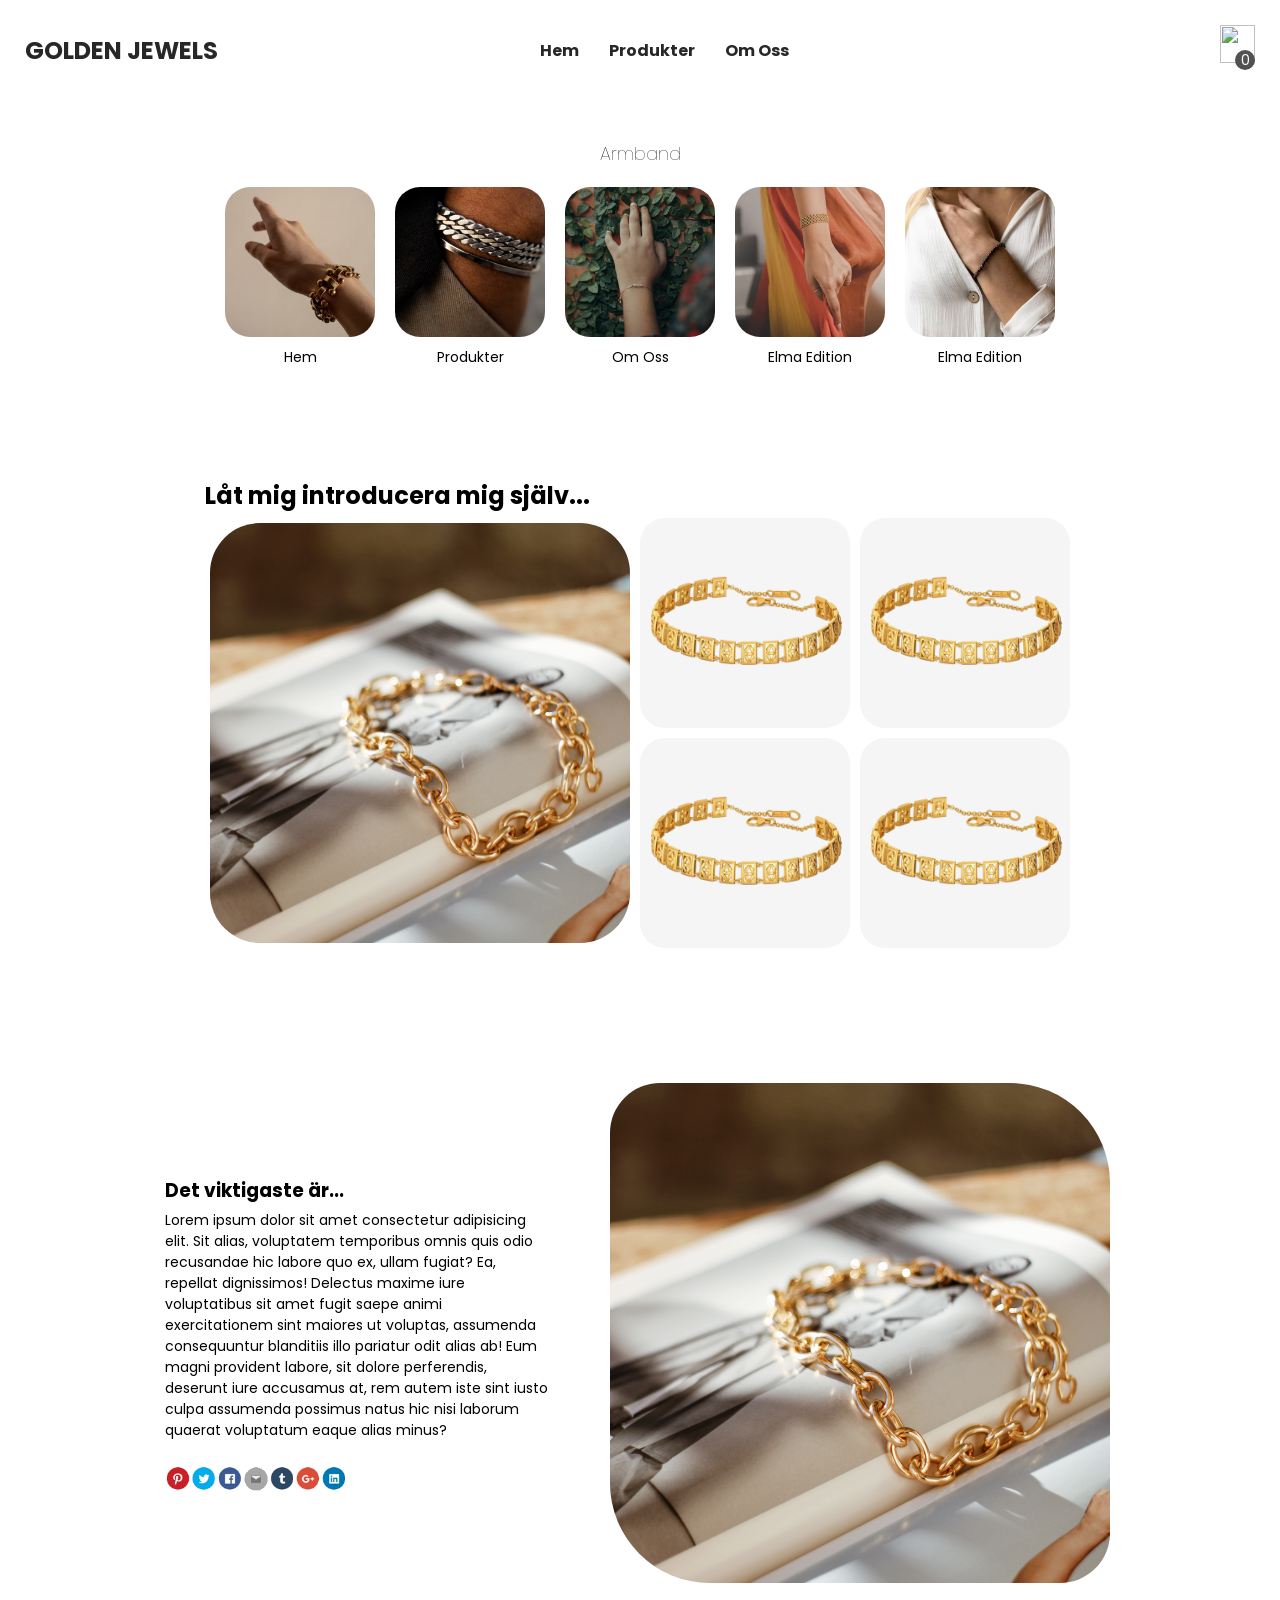
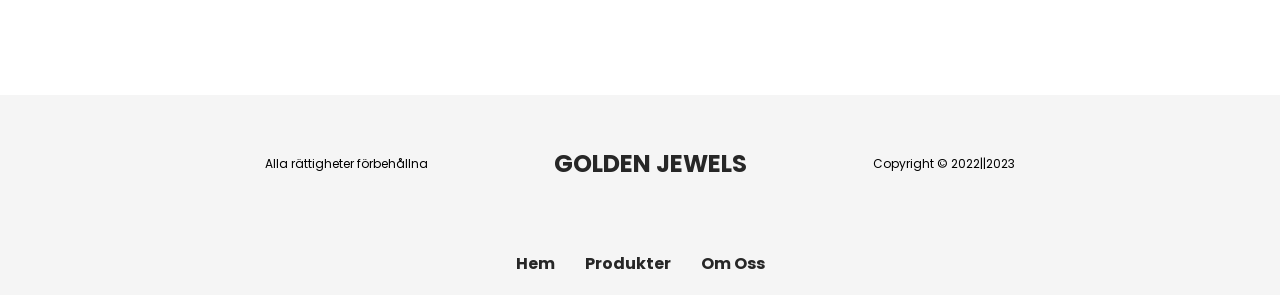
==== commit 489cc5d4: "new4" ====
--- a/index.html
+++ b/index.html
@@ -19,7 +19,6 @@
                 <ul id="nav-ul">
                     <li><a href="index.html" class="nav-a">Hem</a></li>
                     <li><a href="products.html" class="nav-a">Produkter</a></li>
-                    <li><a href="latest.html" class="nav-a">Senaste</a></li>
                     <li><a href="aboutus.html" class="nav-a">Om Oss</a></li>
                 </ul>
             </nav>
@@ -39,24 +38,34 @@
             <h1 id="brac-title">Armband</h1>
             <div id="diff-brac-coll">
                 <div id="brac-g" class="brac-div">
-                    <img class="img-brac" src="img/photos/photo1.jpg" alt="Gold">
-                    <p class="brac-p">Guld</p>
+                    <a href="index.html" class="photo-btn">
+                        <img class="img-brac" src="img/photos/photo1.jpg" alt="Gold">
+                    </a>
+                    <p class="brac-p">Hem</p>
                 </div>
                 <div id="brac-gsc" class="brac-div">
-                    <img class="img-brac" src="img/photos/photo2.jpg" alt="Gold and Silver combo">
-                    <p class="brac-p">Guld & Silver Combo</p>
+                    <a href="products.html" class="photo-btn">
+                        <img class="img-brac" src="img/photos/photo2.jpg" alt="Gold and Silver combo">
+                    </a>
+                    <p class="brac-p">Produkter</p>
                 </div>
                 <div id="brac-s" class="brac-div">
-                    <img class="img-brac" src="img/photos/photo3.jpg" alt="Silver">
-                    <p class="brac-p">Silver</p>
+                    <a href="aboutus.html" class="photo-btn">
+                        <img class="img-brac" src="img/photos/photo3.jpg" alt="Silver">
+                    </a>
+                    <p class="brac-p">Om Oss</p>
                 </div>
                 <div id="brac-rg" class="brac-div">
-                    <img class="img-brac" src="img/photos/photo4.jpg" alt="Rosé Gold">
-                    <p class="brac-p">Rosé Guld</p>
+                    <a href="index.html" class="photo-btn">
+                        <img class="img-brac" src="img/photos/photo4.jpg" alt="Rosé Gold">
+                    </a>
+                    <p class="brac-p">Elma Edition</p>
                 </div>
                 <div id="brac-hm" class="brac-div">
-                    <img class="img-brac" src="img/photos/photo5.jpg" alt="Handmade Bracelets">
-                    <p class="brac-p">Handgjorda</p>
+                    <a href="index.html" class="photo-btn">
+                        <img class="img-brac" src="img/photos/photo5.jpg" alt="Handmade Bracelets">
+                    </a>
+                    <p class="brac-p">Elma Edition</p>
                 </div>
             </div>
         </section>
@@ -104,7 +113,7 @@
     <footer>
         <div id="footer-div">
             <p class="footer-p">Alla rättigheter förbehållna</p>
-            <h2>NAMN</h2>
+            <h2>GOLDEN JEWELS</h2>
             <p class="footer-p">Copyright © 2022||2023</p>
         </div>
         <div id="nav-div2">
@@ -112,7 +121,6 @@
                 <ul id="ul-footer2">
                     <li><a href="index.html" class="nav-a">Hem</a></li>
                     <li><a href="products.html" class="nav-a">Produkter</a></li>
-                    <li><a href="latest.html" class="nav-a">Senaste</a></li>
                     <li><a href="aboutus.html" class="nav-a">Om Oss</a></li>
                 </ul>   
             </nav>
--- a/css/style.css
+++ b/css/style.css
@@ -3,6 +3,7 @@
 * {
     margin: 0;
     padding: 0;
+    box-sizing: border-box;
     font-family: 'Poppins', sans-serif;
 }
 
@@ -10,6 +11,12 @@
     margin: 0;
     padding: 0;
     background-color: white;
+}
+
+main {
+    display: flex;
+    flex-wrap: wrap;
+    justify-content: center;
 }
 
 html {
@@ -424,10 +431,10 @@
     border-radius: 5px;
     background-color: rgb(22, 22, 22);
     cursor: pointer;
-    height: 30px;
-    width: 75px;
+    height: 45px;
+    width: 110px;
     margin: 5px;
-    margin-right: 10px;
+    margin-right: 25px;
 }
 
 #cart-button {
@@ -549,39 +556,43 @@
     align-items: center;
 }
 
-.product-card {
+#menu-item-btn {
+    text-decoration: none;
+}
+
+.product-cardd {
     border: 0px solid #ccc;
     border-radius: 10px;
     padding: 20px;
     box-shadow: 0 0 10px rgba(0, 0, 0, 0.1);
     text-align: center;
     margin: 20px;
-    width: 250px;
-    height: 350px;
+    width: 300px;
+    height: 400px;
     display: flex;
     flex-direction: column;
     justify-content: space-between;
 }
 
-.product-card img {
+.product-cardd img {
     width: 100%;
     height: 200px;
     object-fit: cover;
     border-radius: 10px;
 }
 
-.product-card h2 {
+.product-cardd h2 {
     font-size: 24px;
     margin: 0;
 }
 
-.product-card p {
+.product-cardd p {
     font-size: 16px;
     margin: 0;
     color: #666;
 }
 
-.product-card button {
+.product-cardd button {
     background-color: #515151;
     color: #fff;
     border: none;
@@ -592,7 +603,7 @@
     transition: 0.5s;
 }
 
-.product-card button:hover {
+.product-cardd button:hover {
     background-color: #1c1c1c;
 }
 
@@ -634,12 +645,208 @@
     background-color: #7a7a7a;
 }
 
+.product {
+    display: flex;
+    flex-direction: row;
+    align-items: center;
+    margin-bottom: 100px;
+    max-width: 1200px;
+}
+    
+.product-image {
+    flex: 1;
+    margin-right: 50px;
+    margin-top: 50px;
+}
+    
+.product-image img {
+    width: 500px;
+    border-radius: 25px;
+}
+    
+.product-details {
+    flex: 1;
+    margin-bottom: 100px;
+}
+    
+.product-details h1 {
+    font-size: 36px;
+    margin-bottom: 20px;
+}
+    
+.product-details .product-price {
+    font-size: 24px;
+    margin-bottom: 20px;
+    text-align: left;
+}
+    
+.product-details .product-description {
+    margin-bottom: 20px;
+    text-align: left;
+}
+    
+.product-form {
+    display: flex;
+    align-items: center;
+    margin-top: 20px;
+}
+    
+.product-form label {
+    font-size: 16px;
+    font-weight: bold;
+    margin-right: 20px;
+}
+    
+.product-form select {
+    background-color: #fff;
+    border: 1px solid #ccc;
+    border-radius: 5px;
+    font-size: 16px;
+    margin-right: 20px;
+    padding: 10px;
+}
+    
+.product-form input[type="number"] {
+    background-color: #fff;
+    border: 1px solid #ccc;
+    border-radius: 5px;
+    font-size: 16px;
+    padding: 10px;
+    width: 70px;
+    margin-right: 15px;
+}
+    
+.product-form button {
+    background-color: #000;
+    border: none;
+    border-radius: 5px;
+    color: #fff;
+    cursor: pointer;
+    font-size: 16px;
+    padding: 10px;
+    transition: all 0.3s ease-in-out;
+}
+    
+.product-form button:hover {
+    background-color: #fff;
+    color: #000;
+}
+
+#item-h1 {
+    text-align: left;
+}
+
+#add-btn {
+    width: 100px;
+    height: 30px;
+    border-radius: 5px;
+    background-color: #1c1c1c;
+    color: white;
+    cursor: pointer;
+}
+
+@media screen and (min-width: 801px) and (max-width: 5000px) {
+    .photo-btn {
+        pointer-events: none;
+    }
+}
+
 @media screen and (max-width: 800px) {
-    nav a {
+    #nav-ul {
         display: none;
     }
 
-    #diff-brac {
+    #diff-brac-coll {
+        display: grid;
+    }
+
+    #content-title {
+        font-size: 20px;
+    }
+
+    #main-page-info {
+        display: grid;
+    }
+
+    #content-big-img {
         display: none;
     }
+
+    .content-small-img {
+        width: 200px;
+        height: 200px;
+        pointer-events: none;
+    }
+
+    #main-page-text-info {
+        display: none;
+    }
+
+    #footer-div {
+        display: none;
+    }
+
+    .product-cardd {
+        height: 20%;
+        width: 80%;
+    }
+    
+    .product-cardd h2 {
+        font-size: 12px;
+    }
+
+    .product-cardd p {
+        font-size: 12px;
+    }
+
+    .product-cardd button {
+        font-size: 12px;
+    }
+
+    #item-photo {
+        height: 300px;
+        width: 300px;
+    }
+
+    .product {
+        display: grid;
+        justify-content: center;
+        align-items: center;
+        text-align: center;
+    }
+
+    #item-h1 {
+        font-size: 20px;
+        text-align: center;
+    }
+
+    #price-p {
+        text-align: center;
+        font-size: 16px;
+    }
+
+    #desc-p {
+        text-align: center;
+        font-size: 12px;
+    }
+
+    .product-form {
+        display: grid;
+        justify-content: center;
+        align-items: center;
+    }
+
+    label {
+        margin-top: 20px;
+    }
+
+    #quantity {
+        margin-top: 10px;
+        margin-left: 25px;
+    }
+
+    #add-btn {
+        margin-top: 5px;
+        margin-left: 10px;
+    }
 }
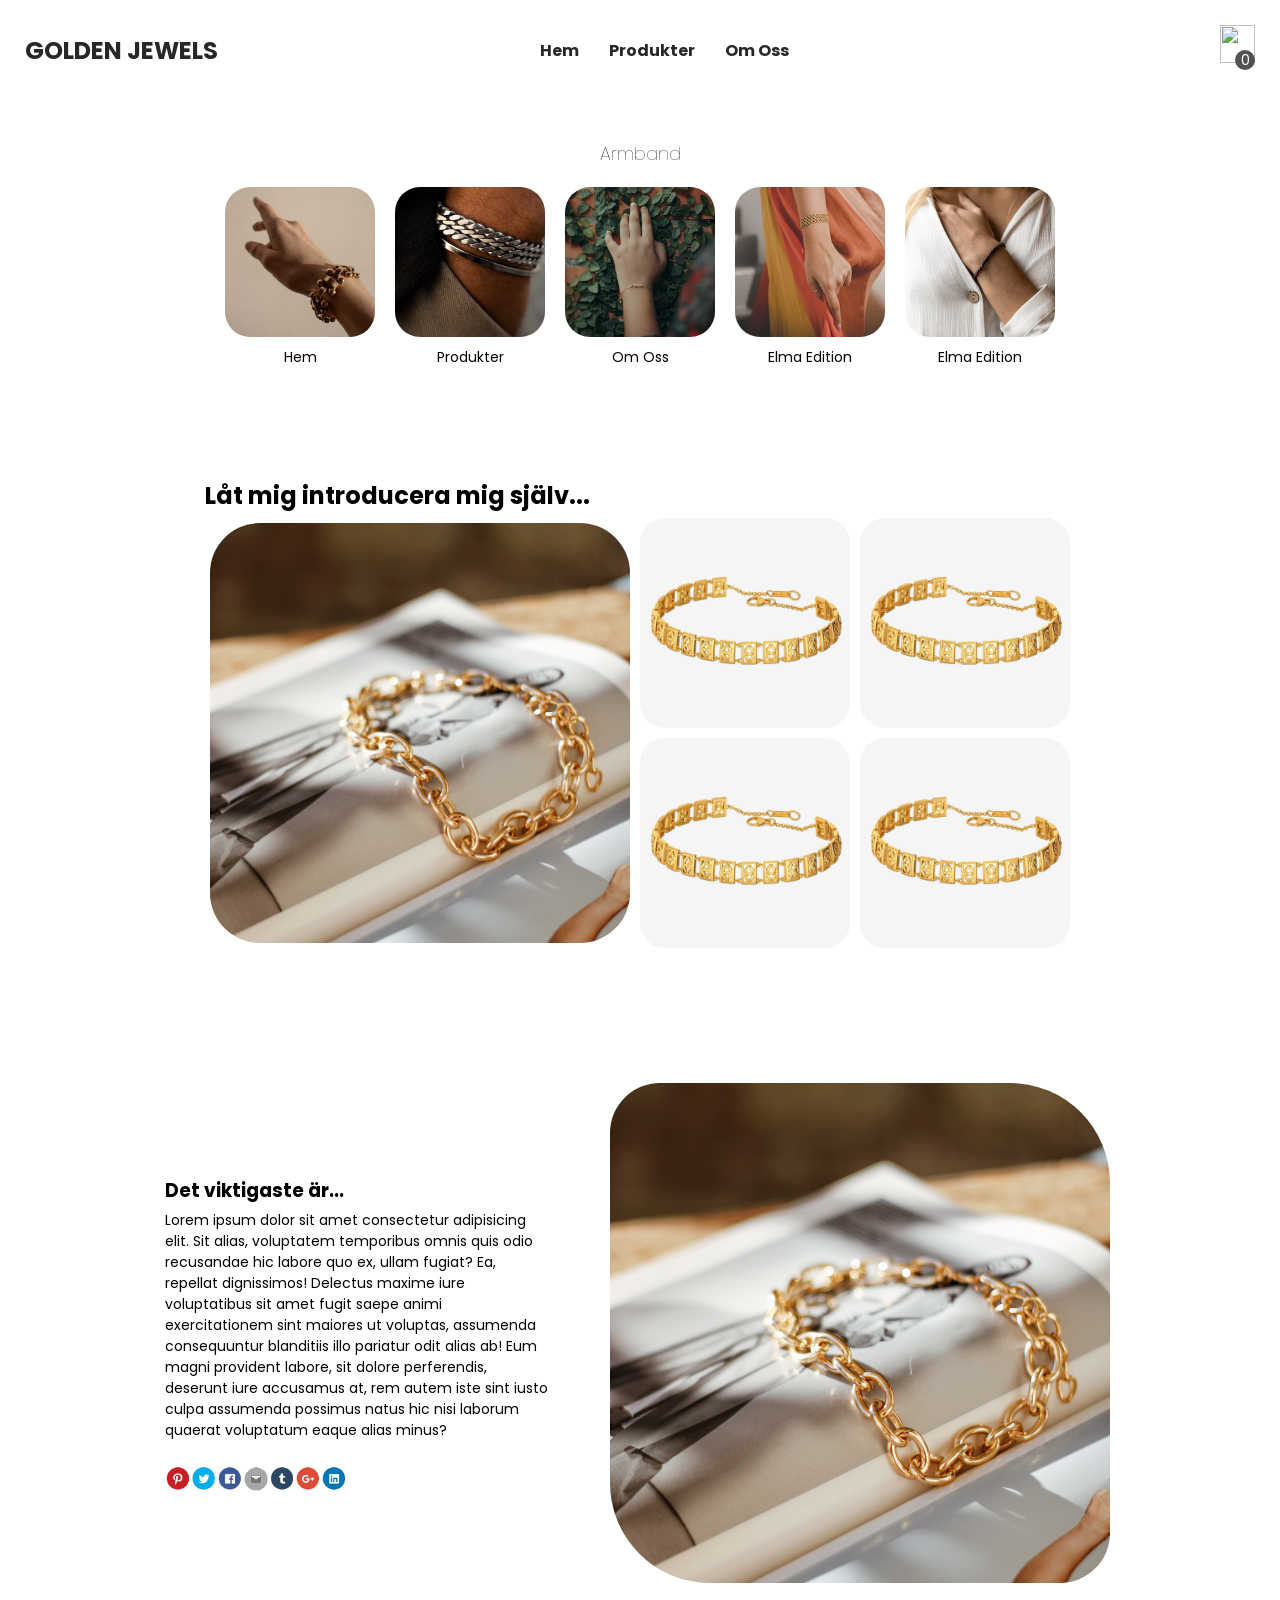
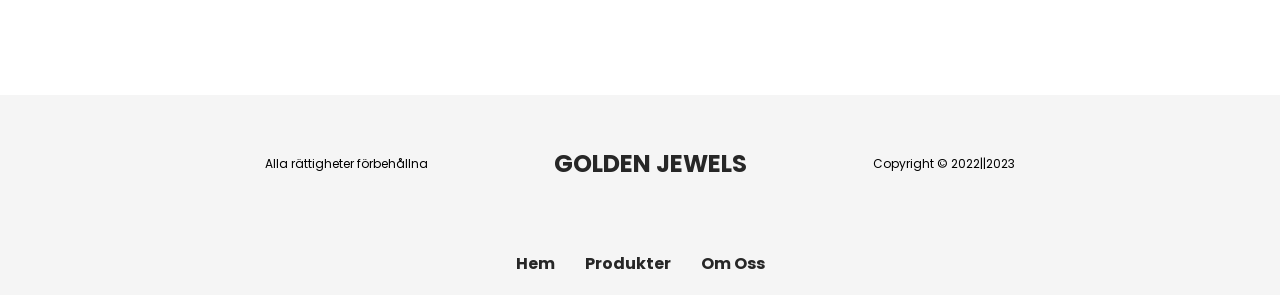
==== commit f93db9c9: "new7" ====
--- a/index.html
+++ b/index.html
@@ -4,8 +4,9 @@
     <meta charset="UTF-8">
     <meta http-equiv="X-UA-Compatible" content="IE=edge">
     <meta name="viewport" content="width=device-width, initial-scale=1.0">
-    <title>GOLDEN JEWELS</title>
+    <title>Golden Jewels</title>
     <link rel="stylesheet" href="css/style.css">
+    <link rel="shortcut icon" href="/img/icon/favicon.ico" type="image/x-icon">
 </head>
 
 <body>
@@ -78,12 +79,12 @@
                 </div>
                 <div id="content-small-img-div">
                     <div id="content-div-one">
-                        <img class="content-small-img" src="img/product/gold-bracelet.png" alt="">
-                        <img class="content-small-img" src="img/product/gold-bracelet.png" alt="">
+                        <img class="content-small-img" src="img/misc/gold-bracelet.png" alt="">
+                        <img class="content-small-img" src="img/misc/gold-bracelet.png" alt="">
                     </div>
                     <div id="content-div-two">
-                        <img class="content-small-img" src="img/product/gold-bracelet.png" alt="">
-                        <img class="content-small-img" src="img/product/gold-bracelet.png" alt="">
+                        <img class="content-small-img" src="img/misc/gold-bracelet.png" alt="">
+                        <img class="content-small-img" src="img/misc/gold-bracelet.png" alt="">
                     </div>
                 </div>
             </div>
--- a/css/style.css
+++ b/css/style.css
@@ -90,6 +90,7 @@
 #shopping-bag {
     width: 35px;
     height: 37.5px;
+    pointer-events: none;
 }
 
 #diff-brac {
@@ -250,6 +251,11 @@
     margin: 5px;
     border: 0 solid;
     border-radius: 50px 100px 50px 100px;
+    transition: 0.5s;
+}
+
+.product-img {
+    transition: 0.25s;
 }
 
 #main-page-text {
@@ -745,6 +751,125 @@
     cursor: pointer;
 }
 
+table {
+    width: 100%;
+    border-collapse: collapse;
+    margin-bottom: 20px;
+    background-color: #fff;
+}
+
+#cart-img {
+    border-radius: 10px;
+}
+    
+table th,
+table td {
+    padding: 10px;
+    text-align: left;
+    border-bottom: 1px solid #ddd;
+}
+    
+table th {
+    font-weight: bold;
+    text-transform: uppercase;
+}
+    
+table td img {
+    width: 50px;
+    height: 50px;
+    object-fit: contain;
+    margin-right: 10px;
+}
+    
+table td p {
+    margin: 0;
+    font-weight: bold;
+}
+    
+table td button {
+    padding: 5px 10px;
+    background-color: #333;
+    color: #fff;
+    border: none;
+    border-radius: 5px;
+    cursor: pointer;
+}
+    
+table td button:hover {
+    background-color: #000;
+}
+    
+table td input[type="number"] {
+    width: 50px;
+    text-align: center;
+    border: none;
+    background-color: transparent;
+    margin: 0 10px;
+}
+    
+tfoot td {
+    font-weight: bold;
+}
+    
+.checkout {
+    display: flex;
+    justify-content: space-between;
+    align-items: center;
+    margin-bottom: 50px;
+}
+    
+.checkout button {
+    padding: 10px;
+    background-color: #333;
+    color: #fff;
+    border: none;
+    border-radius: 5px;
+    cursor: pointer;
+}
+    
+.checkout button:hover {
+    background-color: #000;
+}
+
+#cart-btn {
+    margin: 10px;
+}
+
+#main-section {
+    display: grid;
+    justify-content: center;
+    align-items: center;
+    text-align: center;
+    margin-top: 50px;
+    margin-bottom: 100px;
+}
+
+#first-section {
+    display: flex;
+    justify-content: center;
+    align-items: center;
+    text-align: center;
+    width: 60%;
+    margin-left: 300px;
+}
+
+#second-section {
+    display: flex;
+    justify-content: center;
+    align-items: center;
+    text-align: center;
+    width: 60%;
+    margin-left: 300px;
+}
+
+.about-us-photo {
+    height: 250px;
+    width: 250px;
+    margin: 25px;
+    border-radius: 25px;
+    transition: 0.25s;
+}
+
 @media screen and (min-width: 801px) and (max-width: 5000px) {
     .photo-btn {
         pointer-events: none;
@@ -849,4 +974,8 @@
         margin-top: 5px;
         margin-left: 10px;
     }
+
+    #shopping-bag {
+        pointer-events: none;
+    }
 }
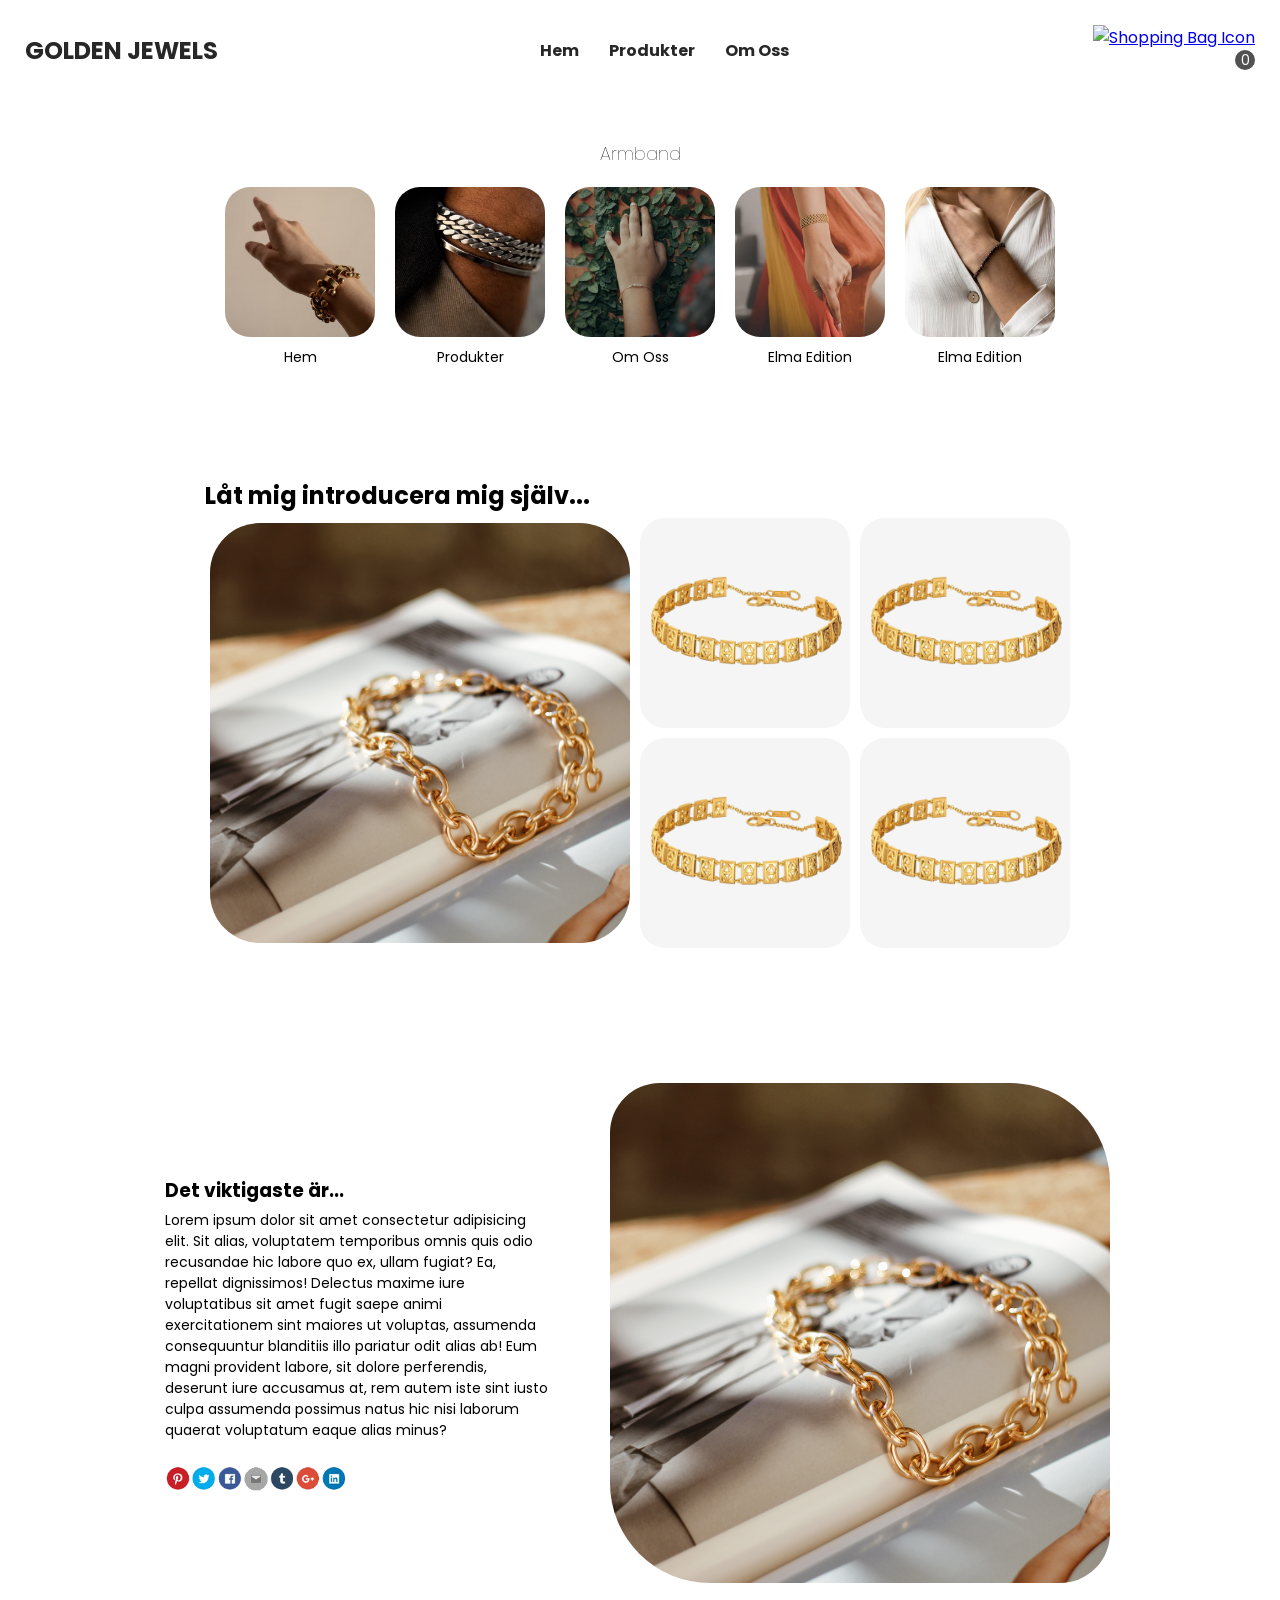
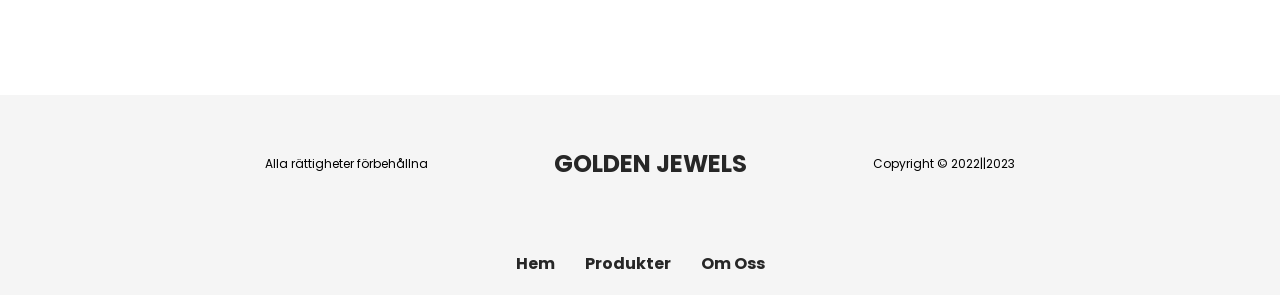
==== commit 9e2e8fc8: "p" ====
--- a/index.html
+++ b/index.html
@@ -25,7 +25,7 @@
             </nav>
             <div id="cart-div">
                 <a href="cart.html" id="cart-img">
-                    <img id="shopping-bag" src="https://img.icons8.com/material/96/null/shopping-bag--v1.png"/>
+                    <img id="shopping-bag" src="https://img.icons8.com/material/96/null/shopping-bag--v1.png" alt="Shopping Bag Icon"/>
                 </a>
                 <div id="cart-amount-btn">
                     <p id="cart-amount">0</p>
@@ -75,16 +75,16 @@
             <h1 id="content-title">Låt mig introducera mig själv...</h1>
             <div id="content">
                 <div id="content-big-img-div">
-                    <img id="content-big-img" src="img/photos/main.jpg" alt="">
+                    <img id="content-big-img" src="img/photos/main.jpg" alt="Photo in Main page">
                 </div>
                 <div id="content-small-img-div">
                     <div id="content-div-one">
-                        <img class="content-small-img" src="img/misc/gold-bracelet.png" alt="">
-                        <img class="content-small-img" src="img/misc/gold-bracelet.png" alt="">
+                        <img class="content-small-img" src="img/misc/gold-bracelet.png" alt="Small Photo 1 in Main page">
+                        <img class="content-small-img" src="img/misc/gold-bracelet.png" alt="Small Photo 2 in Main page">
                     </div>
                     <div id="content-div-two">
-                        <img class="content-small-img" src="img/misc/gold-bracelet.png" alt="">
-                        <img class="content-small-img" src="img/misc/gold-bracelet.png" alt="">
+                        <img class="content-small-img" src="img/misc/gold-bracelet.png" alt="Small Photo 3 in Main page">
+                        <img class="content-small-img" src="img/misc/gold-bracelet.png" alt="Small Photo 4 in Main page">
                     </div>
                 </div>
             </div>
--- a/css/style.css
+++ b/css/style.css
@@ -518,24 +518,15 @@
 }
 
 .d-flex {
-    display: -webkit-box;
-    display: -ms-flexbox;
     display: flex;
 }
   
 .align-center {
-    -webkit-box-align: center;
-    -ms-flex-align: center;
     align-items: center;
 }
   
 .flex-centerY-centerX {
     justify-content: center;
-    -webkit-box-pack: center;
-    -ms-flex-pack: center;
-    justify-content: center;
-    -webkit-box-align: center;
-    -ms-flex-align: center;
     align-items: center;
 }
   
@@ -562,7 +553,7 @@
     align-items: center;
 }
 
-#menu-item-btn {
+.menu-item-btn {
     text-decoration: none;
 }
 
